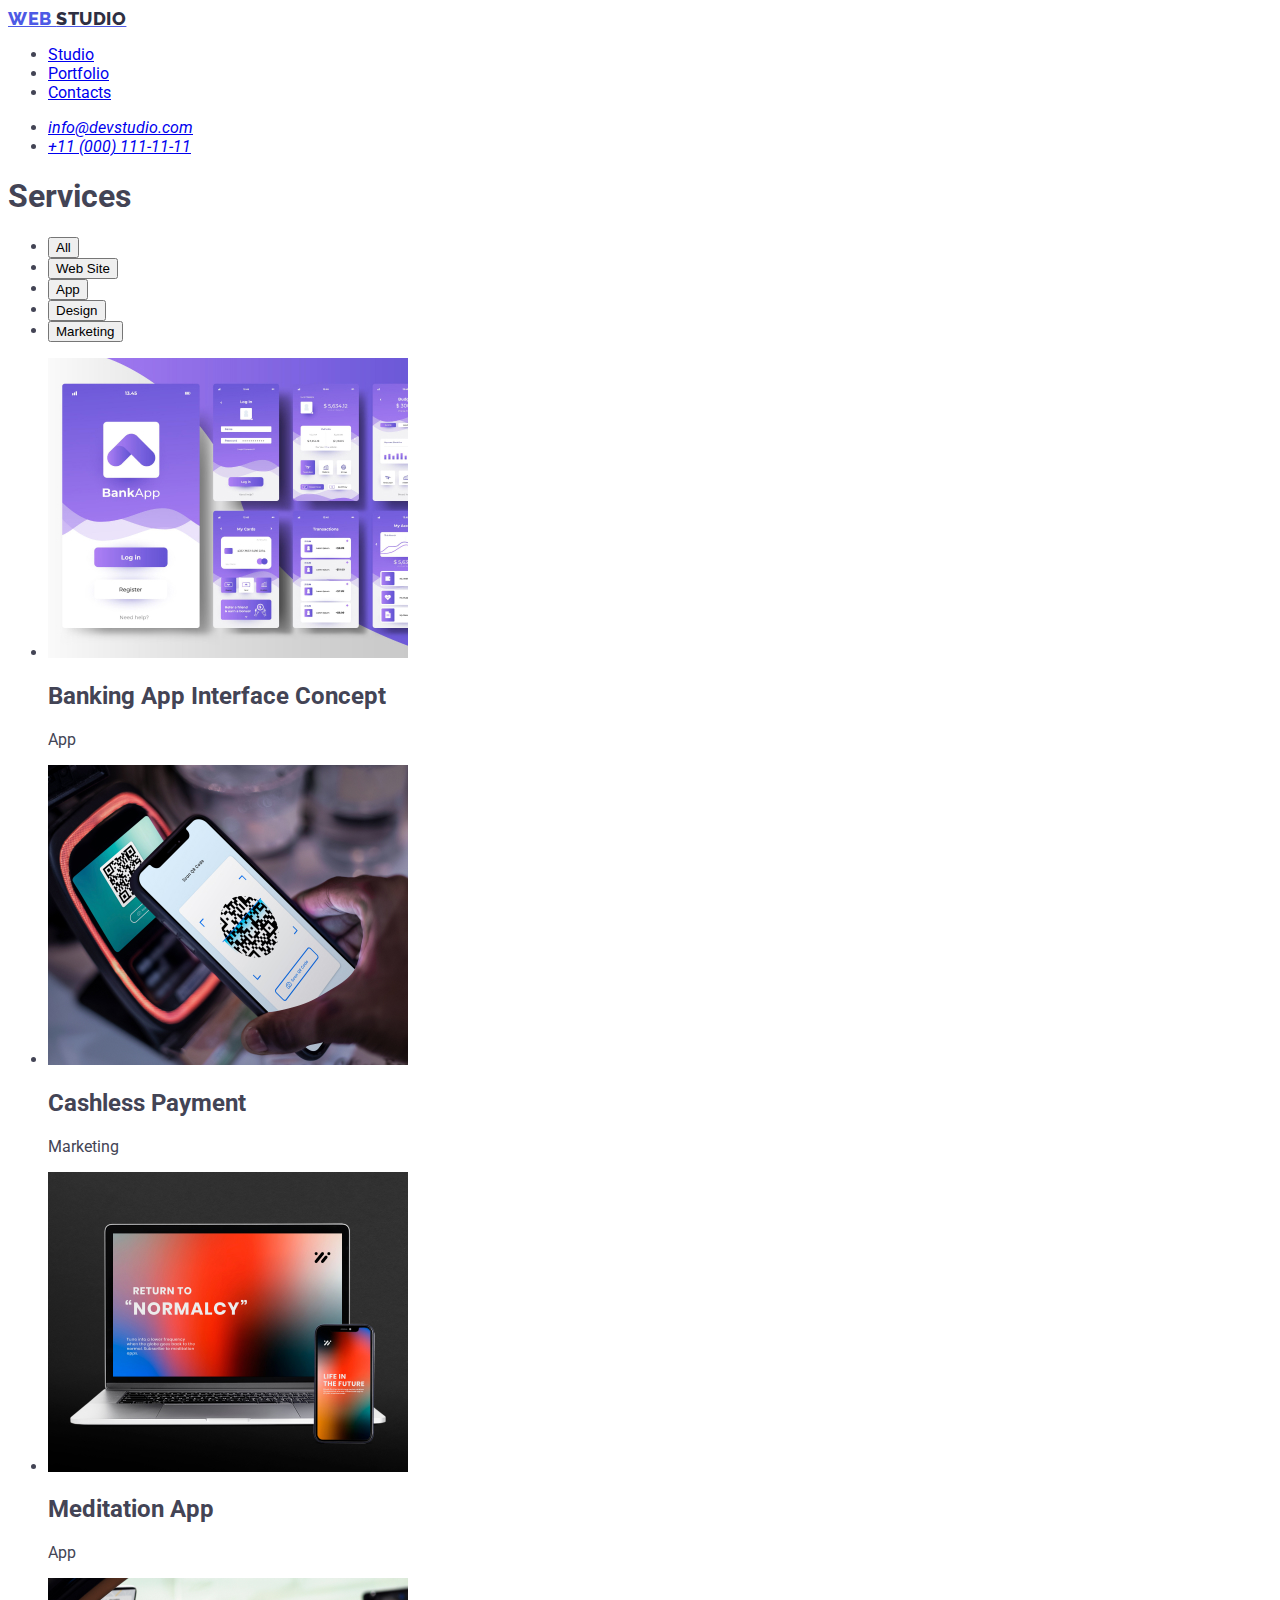
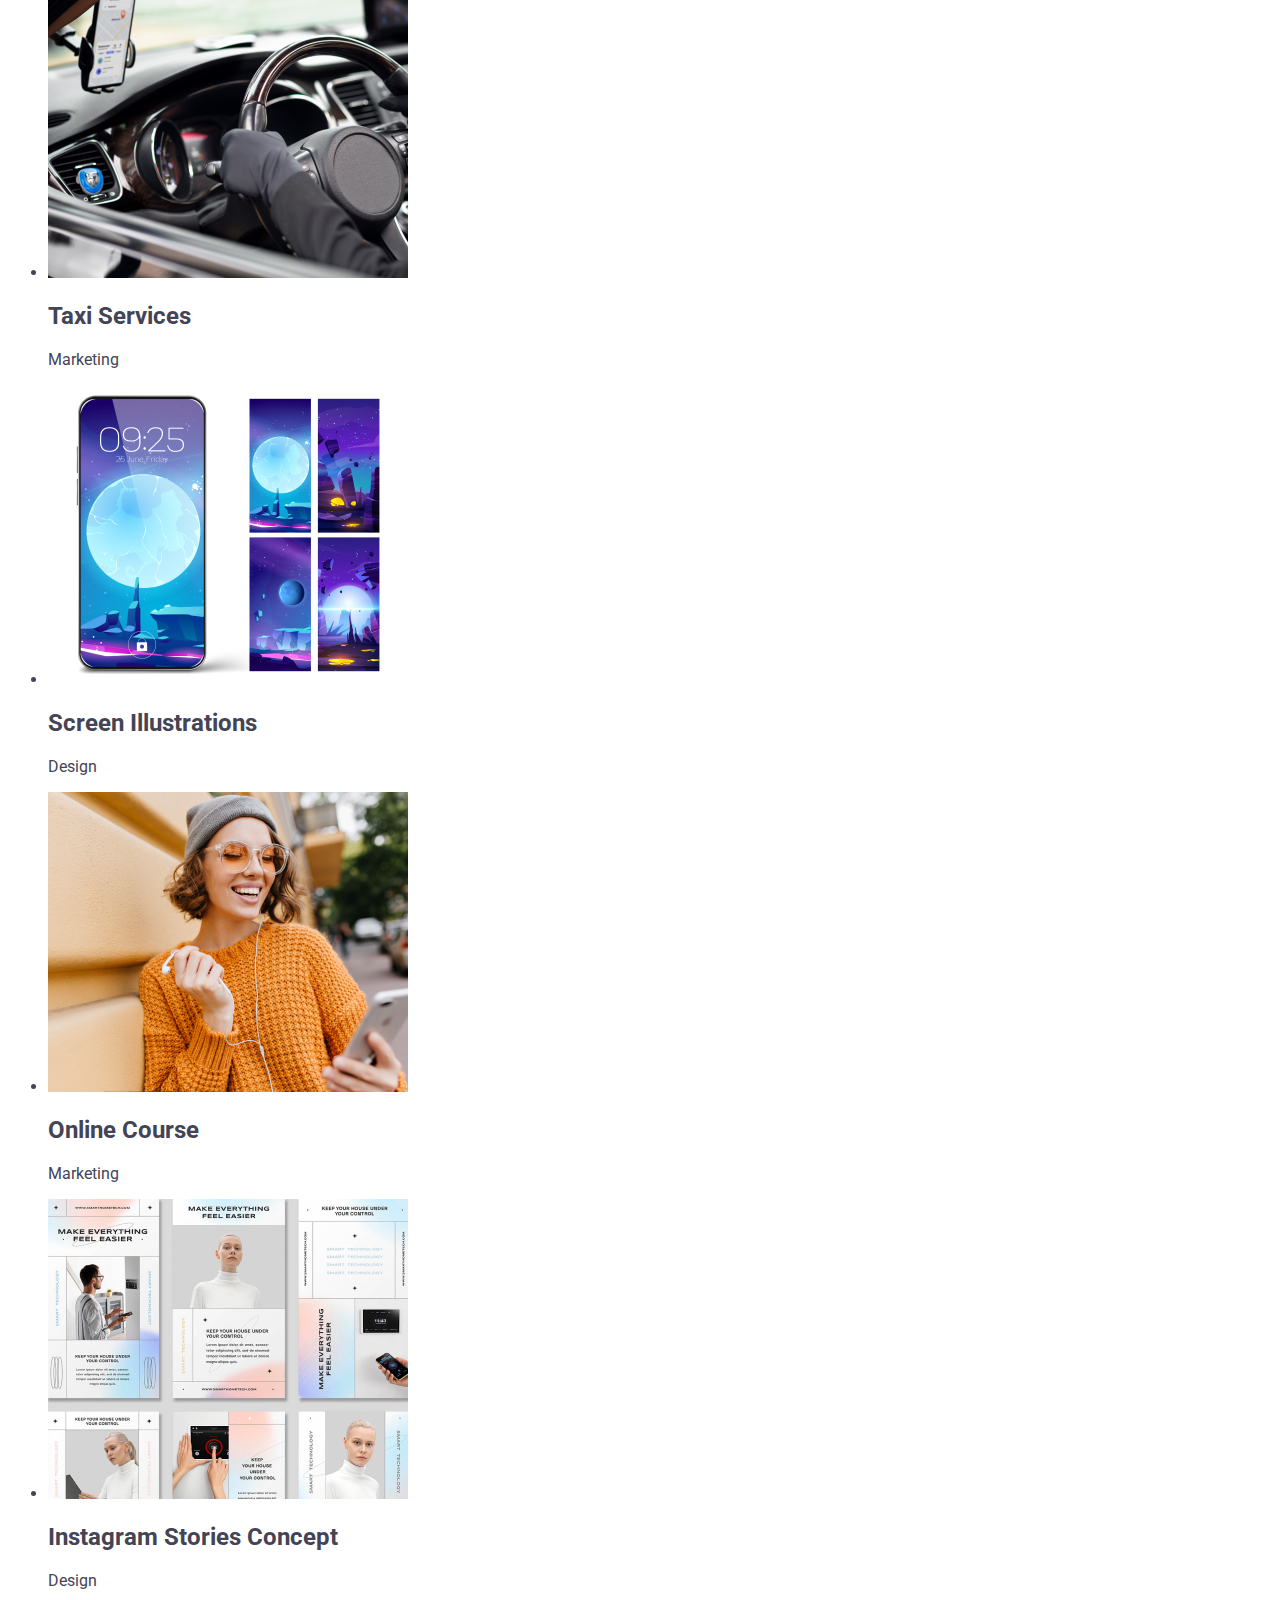
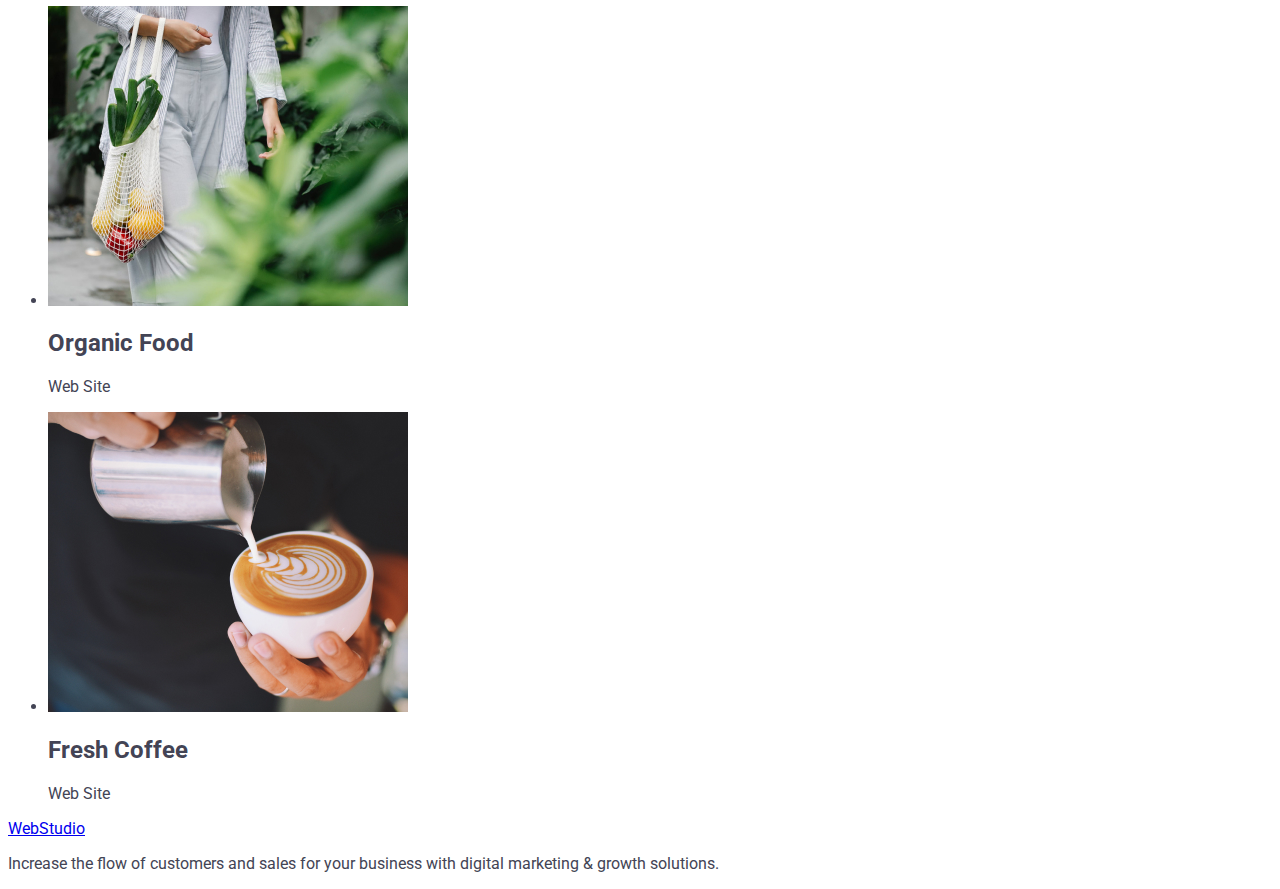
==== portfolio.html @ 809f2cb8 "draft 2" ====
<!DOCTYPE html>
<html lang="en">
  <head>
    <meta charset="UTF-8" />
    <meta name="viewport" content="width=device-width, initial-scale=1.0" />
    <title>Portfolio</title>
    <link rel="preconnect" href="https://fonts.googleapis.com" />
    <link rel="preconnect" href="https://fonts.gstatic.com" />
    <link
      href="https://fonts.googleapis.com/css2?family=Raleway:wght@800&family=Roboto:wght@400;500&display=swap"
      rel="stylesheet"
    />
    <link rel="stylesheet" href="./css/styles.css" />
  </head>
  <body>
    <header>
      <nav>
        <a class="logo link" href="./index.html"
          >Web
          <span class="textlogo">Studio</span>
        </a>
        <ul class="List">
          <li><a href="./index.html">Studio</a></li>
          <li><a href="./portfolio.html">Portfolio</a></li>
          <li><a href="./index.html">Contacts</a></li>
        </ul>
      </nav>
      <address>
        <ul>
          <li><a href="mailto:info@devstudio.com">info@devstudio.com</a></li>
          <li><a href="tel:+110001111111">+11 (000) 111-11-11</a></li>
        </ul>
      </address>
    </header>

    <main>
      <section>
        <h1>Services</h1>
        <ul class="List">
          <li>
            <button type="button" class="btn-menu">All</button>
          </li>
          <li>
            <button type="button" class="btn-menu">Web Site</button>
          </li>
          <li>
            <button type="button" class="btn-menu">App</button>
          </li>
          <li>
            <button type="button" class="btn-menu">Design</button>
          </li>
          <li>
            <button type="button" class="btn-menu">Marketing</button>
          </li>
        </ul>

        <ul class="List" href>
          <li>
            <a class="link" href>
              <img
                src="./images/banking-app-interface-concept.jpg"
                alt="banking app"
                width="360"
              />
            </a>
            <h2 class="list-title">Banking App Interface Concept</h2>
            <p class="list-desc">App</p>
          </li>

          <li>
            <a class="link" href>
              <img
                src="./images/cashless-payment.jpg"
                alt="cashless payment"
                width="360"
              />
            </a>
            <h2 class="list-title">Cashless Payment</h2>
            <p class="list-desc">Marketing</p>
          </li>

          <li>
            <a class="link" href>
              <img
                src="./images/meditation-app.jpg"
                alt="meditation application"
                width="360"
              />
            </a>
            <h2 class="list-title">Meditation App</h2>
            <p class="list-desc">App</p>
          </li>

          <li>
            <a class="link" href>
              <img
                src="./images/taxi-service.jpg"
                alt="taxi service"
                width="360"
              />
            </a>
            <h2 class="list-title">Taxi Services</h2>
            <p class="list-desc">Marketing</p>
          </li>

          <li>
            <a class="link" href>
              <img
                src="./images/screen-illustrations.jpg"
                alt="screen illustrations"
                width="360"
              />
            </a>
            <h2 class="list-title">Screen Illustrations</h2>
            <p class="list-desc">Design</p>
          </li>

          <li>
            <a class="link" href>
              <img
                src="./images/online-courses.jpg"
                alt="online courses"
                width="360"
              />
            </a>
            <h2 class="list-title">Online Course</h2>
            <p class="list-desc">Marketing</p>
          </li>

          <li>
            <a class="link" href>
              <img
                src="./images/instagram-stories-concept.jpg"
                alt="instagram stories"
                width="360"
              />
            </a>
            <h2 class="list-title">Instagram Stories Concept</h2>
            <p class="list-desc">Design</p>
          </li>

          <li>
            <a class="link" href>
              <img
                src="./images/organic-food.jpg"
                alt="organic food"
                width="360"
              />
            </a>
            <h2 class="list-title">Organic Food</h2>
            <p class="list-desc">Web Site</p>
          </li>

          <li>
            <a class="link" href>
              <img
                src="./images/fresh-coffee.jpg"
                alt="fresh coffee"
                width="360"
              />
            </a>
            <h2 class="list-title">Fresh Coffee</h2>
            <p class="list-desc">Web Site</p>
          </li>
        </ul>
      </section>
    </main>

    <footer>
      <a href="./index.html">WebStudio</a>
      <p>
        Increase the flow of customers and sales for your business with digital
        marketing & growth solutions.
      </p>
    </footer>
  </body>
</html>
---- css/styles.css ----
body {
  font-family: "Roboto", sans-serif;
  color: #434455;
  background-color: #ffffff;
}

.logo {
  color: var(--IRIS, #4d5ae5);
  font-family: Raleway;
  font-size: 18px;
  font-style: normal;
  font-weight: 800;
  line-height: 21px; /* 116.667% */
  letter-spacing: 0.54px;
  text-transform: uppercase;
}

.textlogo {
  color: #2e2f42;
}

.list {
  list-style: none;
}
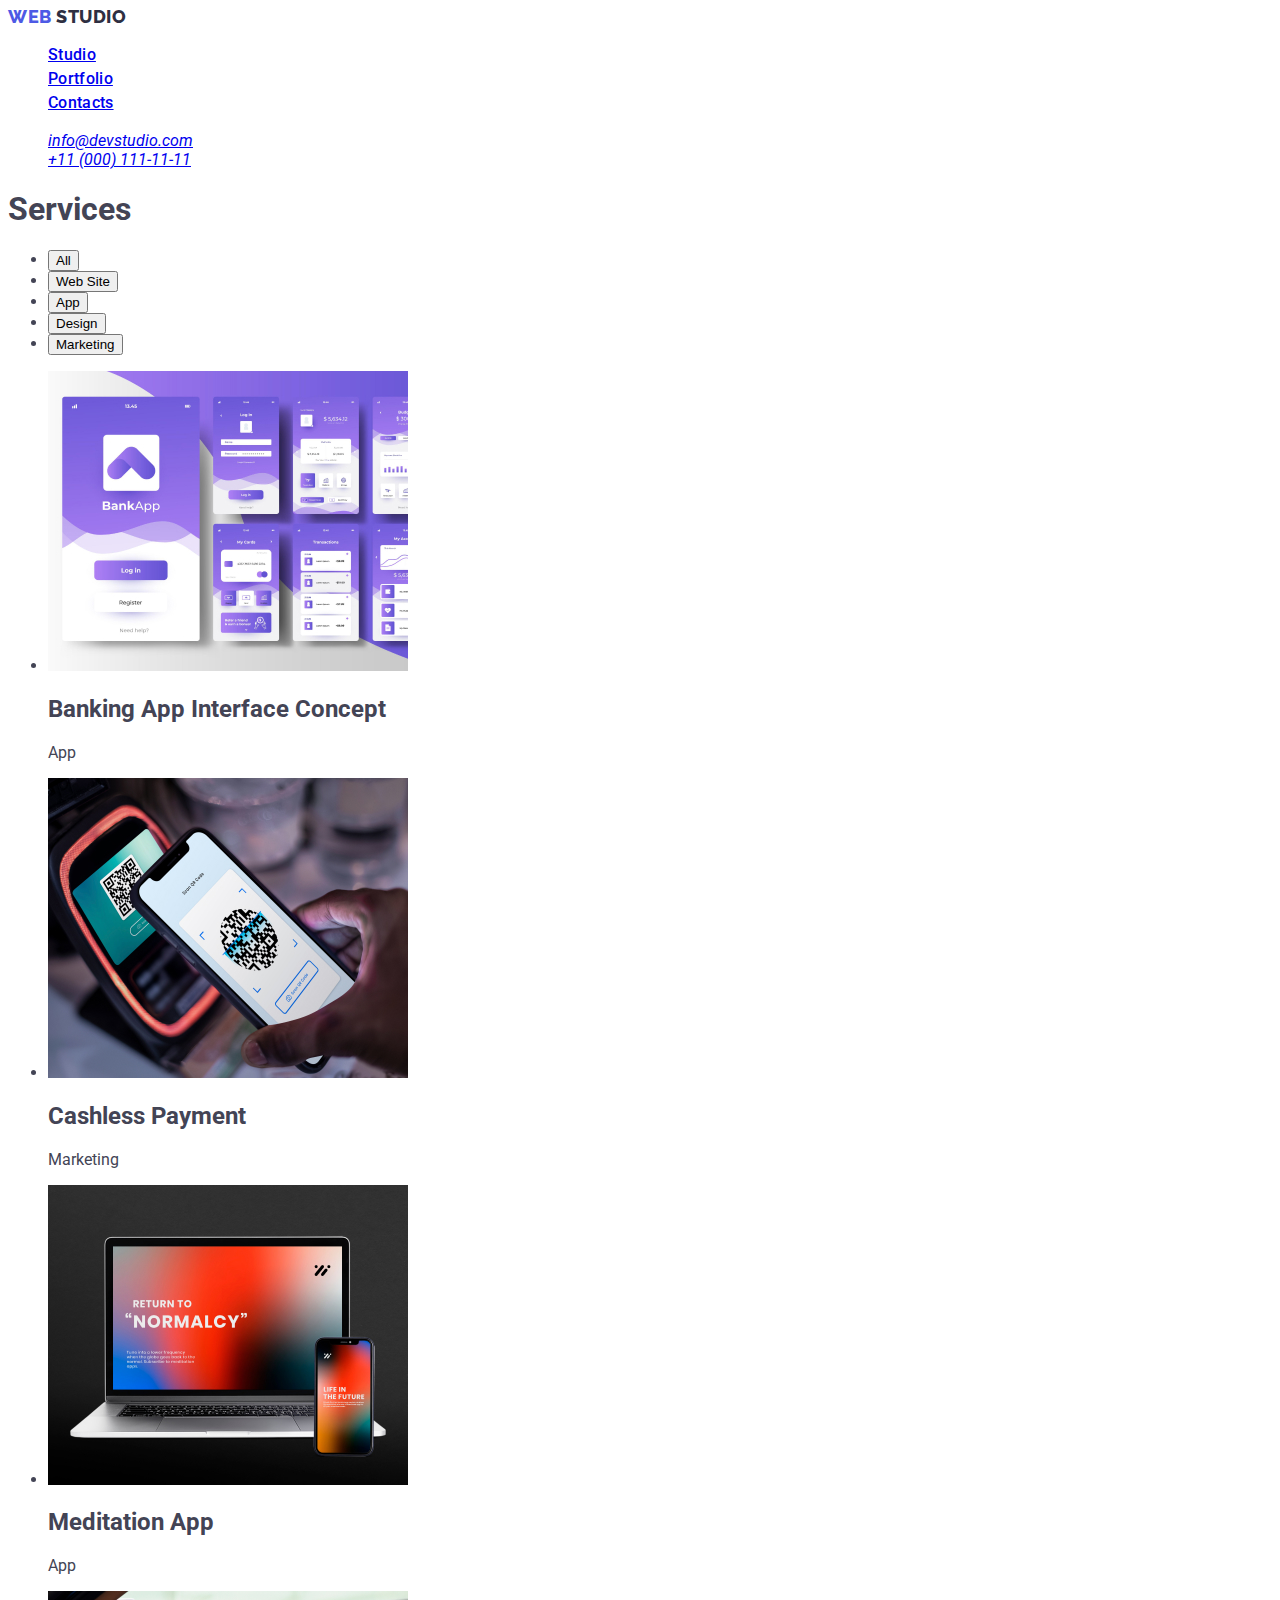
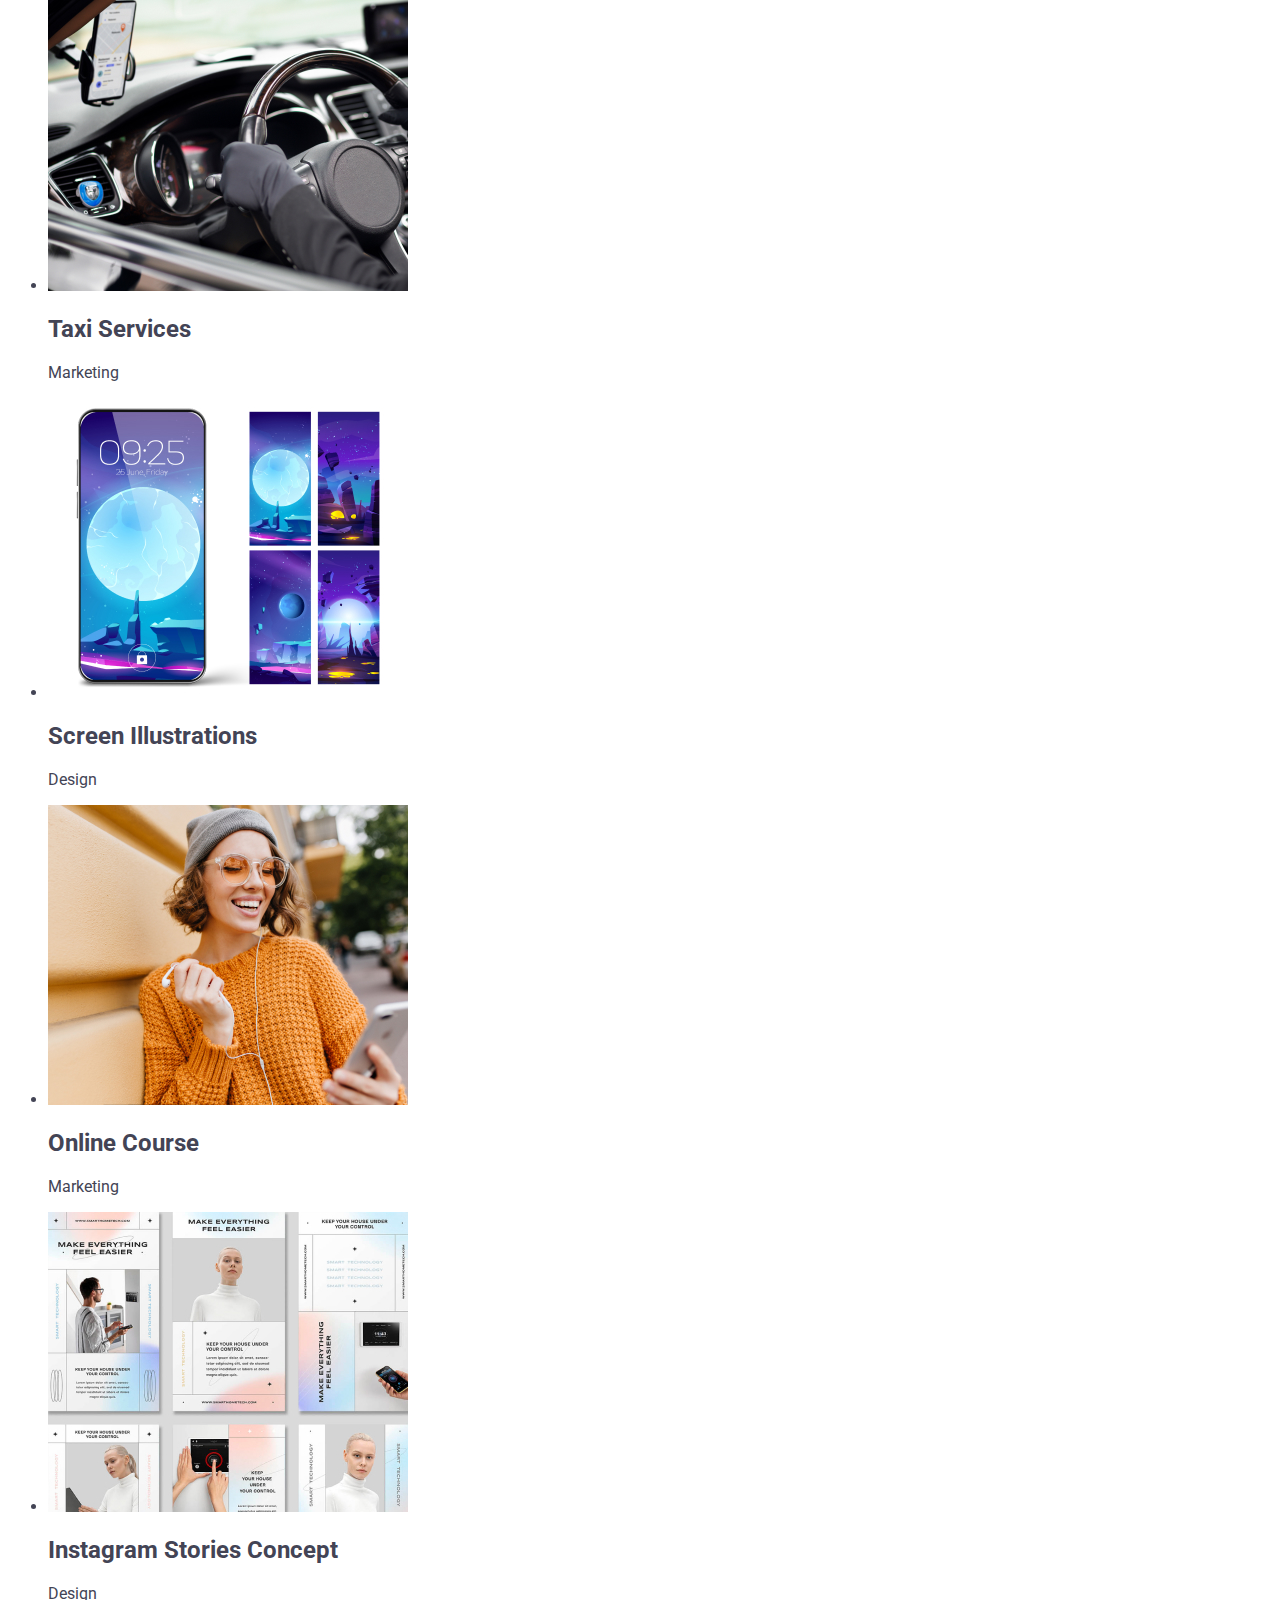
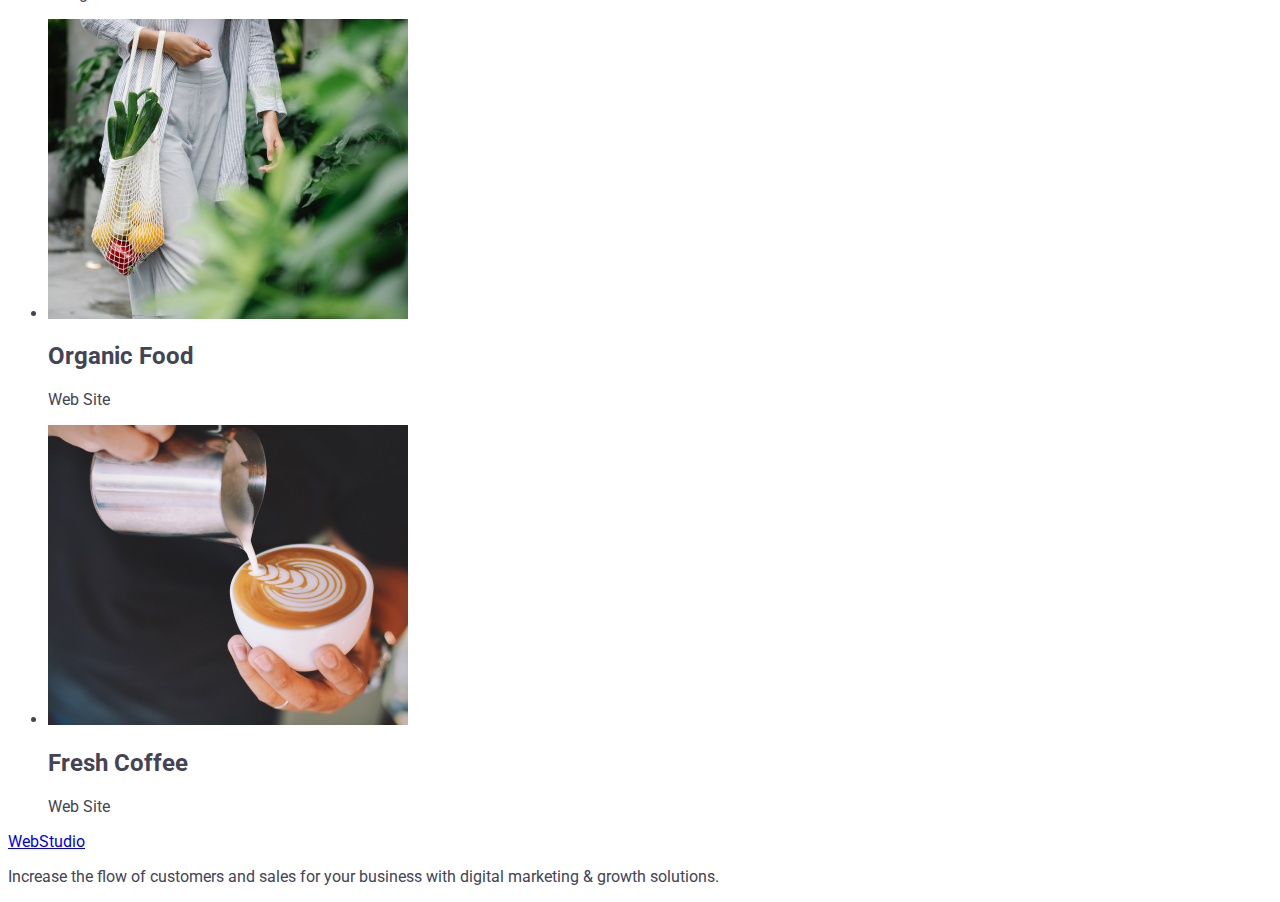
==== commit 7ba270ab: "draft4" ====
--- a/portfolio.html
+++ b/portfolio.html
@@ -19,14 +19,20 @@
           >Web
           <span class="textlogo">Studio</span>
         </a>
-        <ul class="List">
-          <li><a href="./index.html">Studio</a></li>
-          <li><a href="./portfolio.html">Portfolio</a></li>
-          <li><a href="./index.html">Contacts</a></li>
+        <ul class="list">
+          <li class="nav-item">
+            <a href="./index.html">Studio</a>
+          </li>
+          <li class="nav-item">
+            <a href="./portfolio.html">Portfolio</a>
+          </li>
+          <li class="nav-item">
+            <a href="./index.html">Contacts</a>
+          </li>
         </ul>
       </nav>
       <address>
-        <ul>
+        <ul class="list">
           <li><a href="mailto:info@devstudio.com">info@devstudio.com</a></li>
           <li><a href="tel:+110001111111">+11 (000) 111-11-11</a></li>
         </ul>
--- a/css/styles.css
+++ b/css/styles.css
@@ -6,11 +6,11 @@
 
 .logo {
   color: var(--IRIS, #4d5ae5);
-  font-family: Raleway;
+  font-family: Raleway, sans-serif;
   font-size: 18px;
   font-style: normal;
   font-weight: 800;
-  line-height: 21px; /* 116.667% */
+  line-height: 1.17px; /* 116.667% */
   letter-spacing: 0.54px;
   text-transform: uppercase;
 }
@@ -22,3 +22,15 @@
 .list {
   list-style: none;
 }
+
+.link {
+  text-decoration: none;
+}
+
+.nav-item {
+  font-weight: 500;
+  font-size: 16px;
+  line-height: 1.5;
+  letter-spacing: 0.02em;
+  color: #2e2f42;
+}
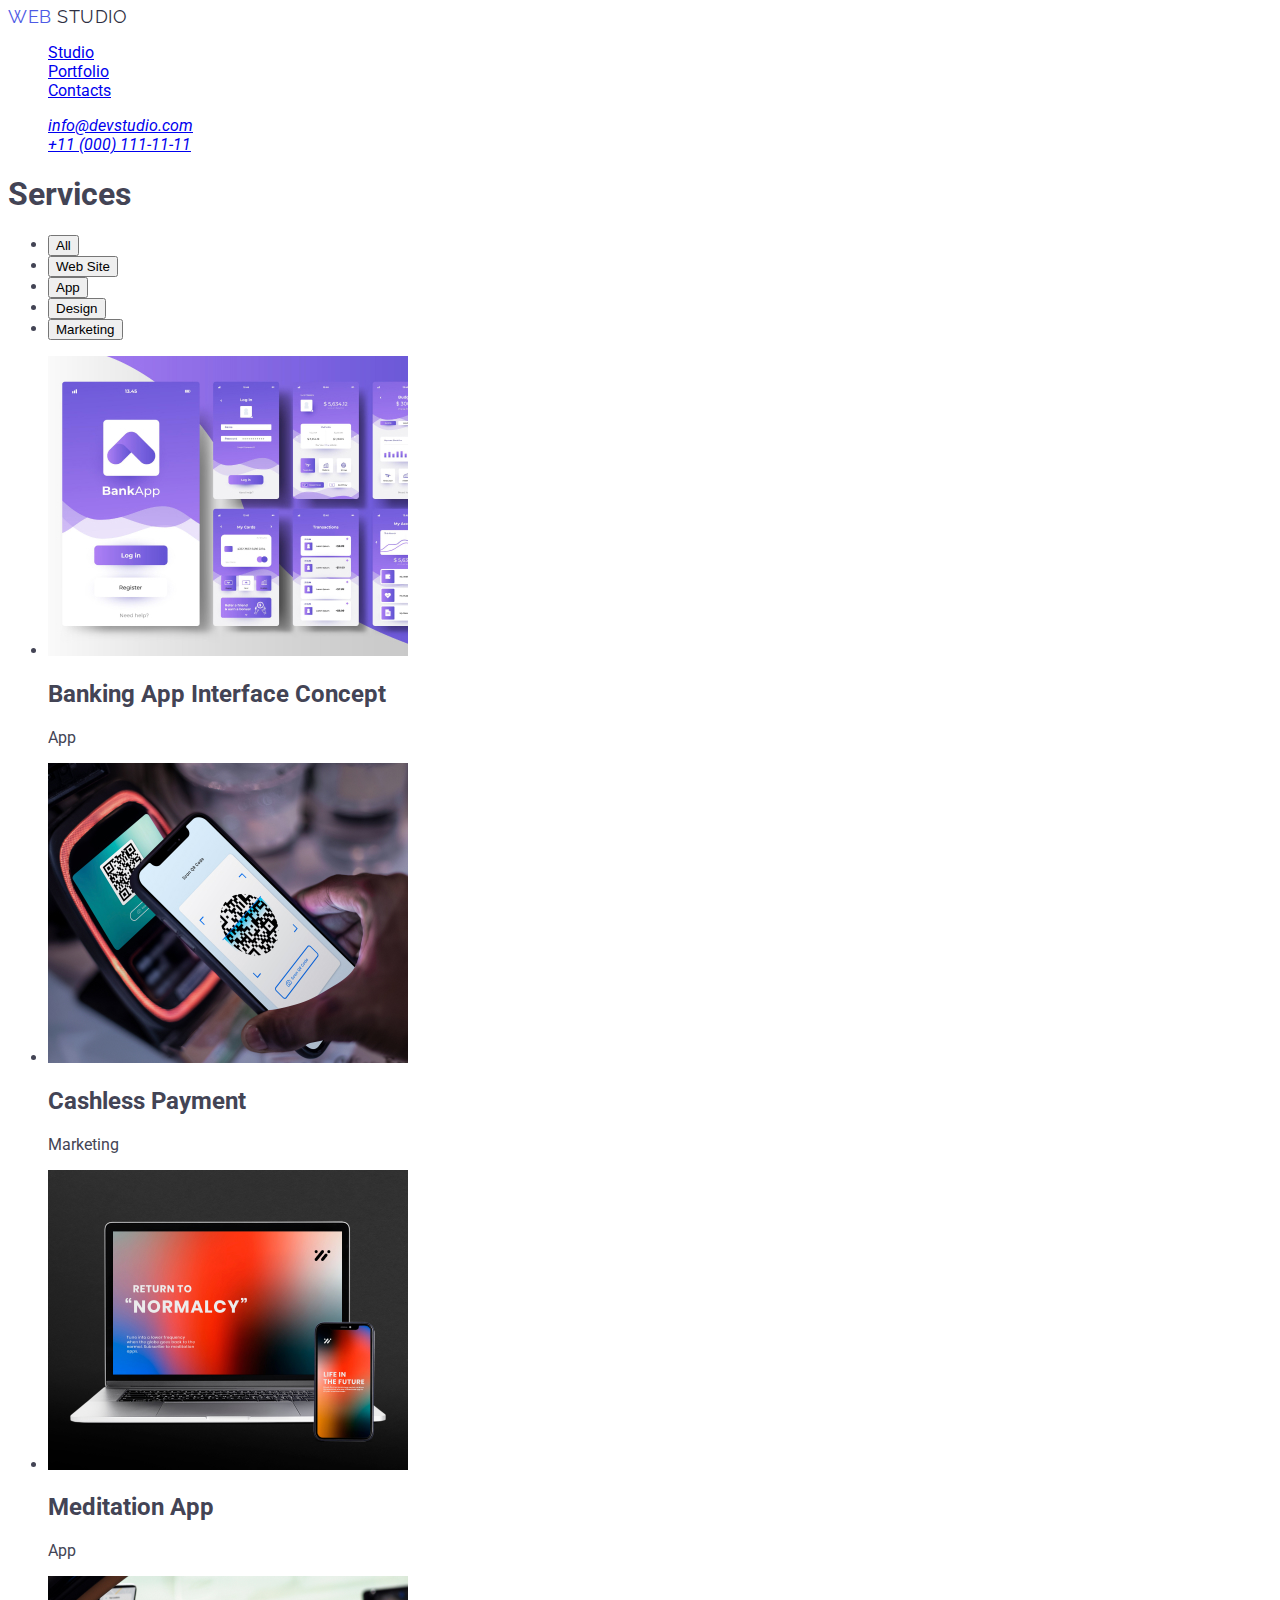
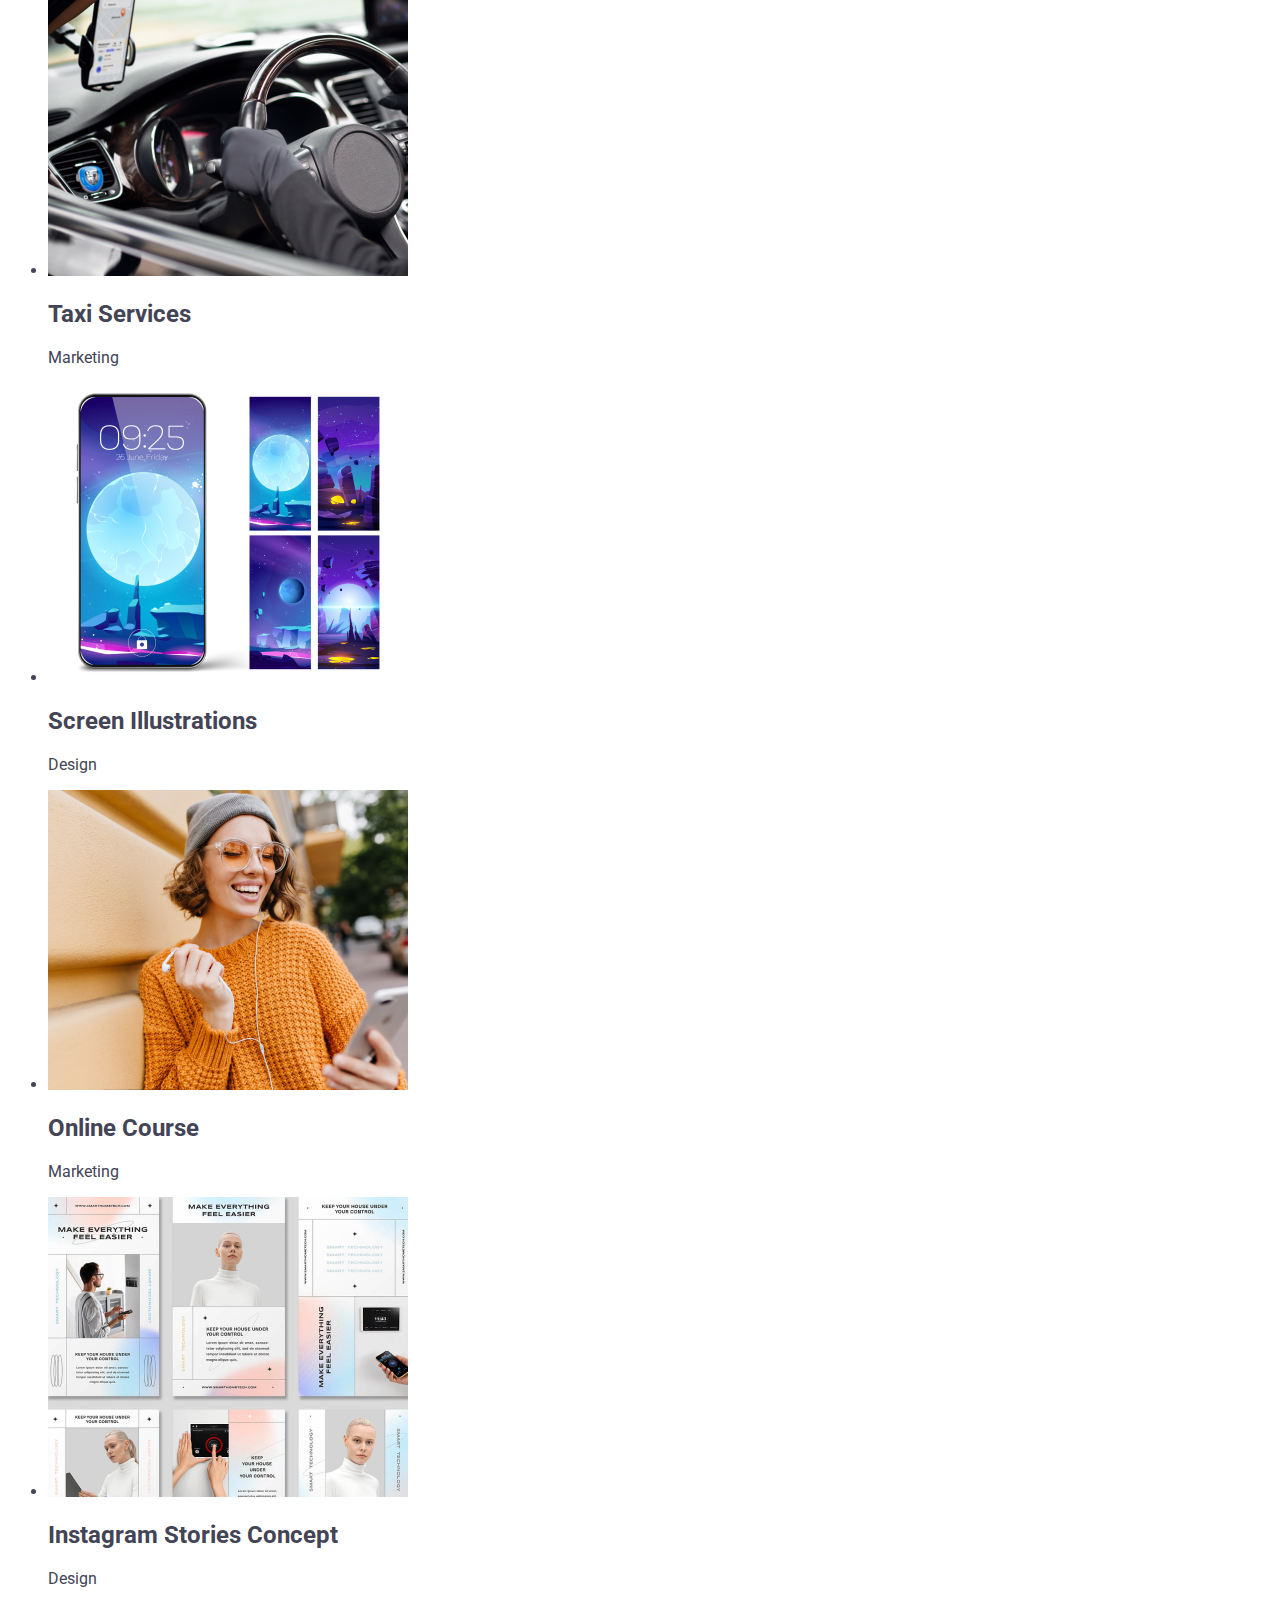
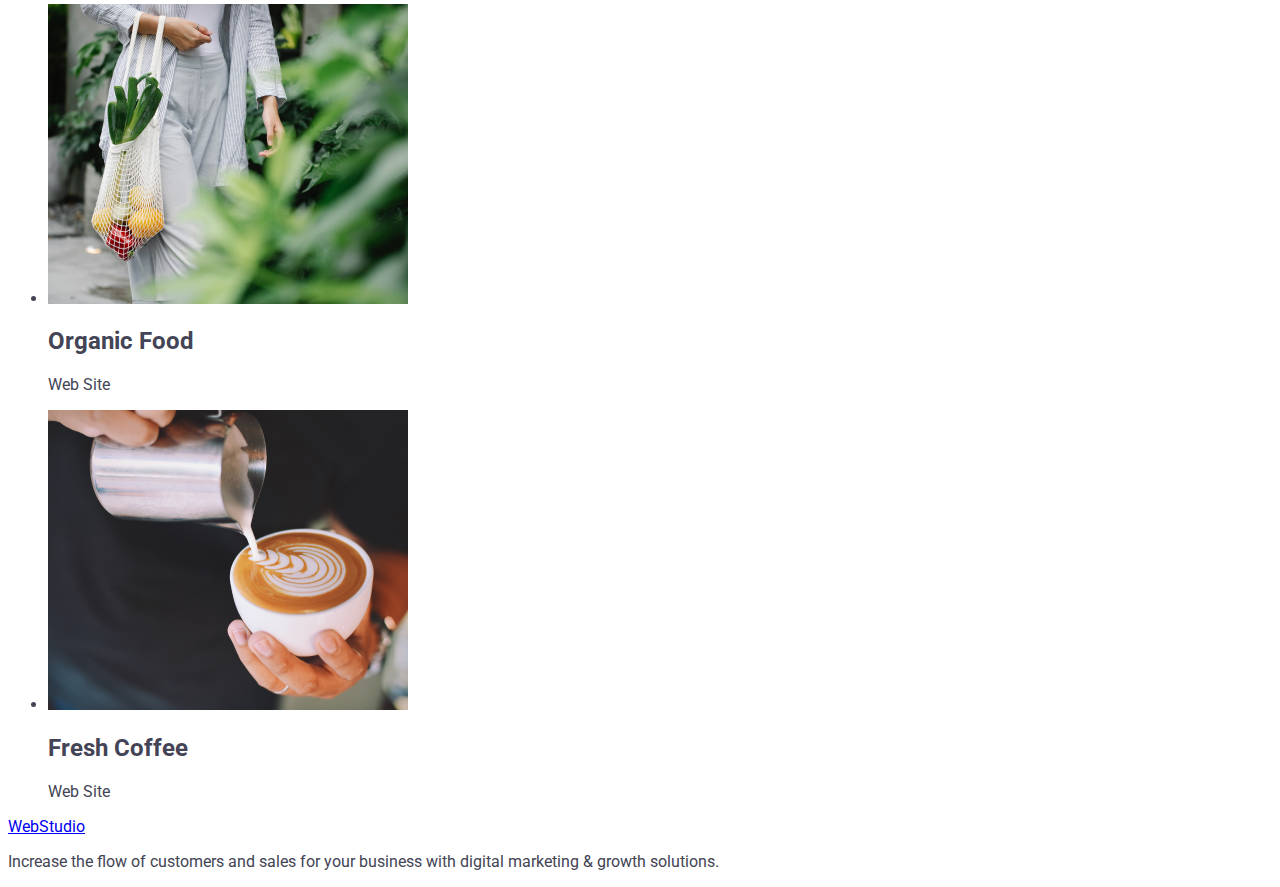
==== commit 7d66676a: "draft3" ====
--- a/portfolio.html
+++ b/portfolio.html
@@ -20,13 +20,13 @@
           <span class="textlogo">Studio</span>
         </a>
         <ul class="list">
-          <li class="nav-item">
+          <li class="nav-item link">
             <a href="./index.html">Studio</a>
           </li>
-          <li class="nav-item">
+          <li class="nav-item link">
             <a href="./portfolio.html">Portfolio</a>
           </li>
-          <li class="nav-item">
+          <li class="nav-item link">
             <a href="./index.html">Contacts</a>
           </li>
         </ul>
--- a/css/styles.css
+++ b/css/styles.css
@@ -1,3 +1,7 @@
+:root {
+  --iris: #4d5ae5;
+}
+
 body {
   font-family: "Roboto", sans-serif;
   color: #434455;
@@ -5,12 +9,12 @@
 }
 
 .logo {
-  color: var(--IRIS, #4d5ae5);
+  color: var(--iris);
   font-family: Raleway, sans-serif;
   font-size: 18px;
-  font-style: normal;
+  font-style: normal
   font-weight: 800;
-  line-height: 1.17px; /* 116.667% */
+  line-height: 1.17px;
   letter-spacing: 0.54px;
   text-transform: uppercase;
 }
@@ -27,10 +31,29 @@
   text-decoration: none;
 }
 
-.nav-item {
+.nav-item .link {
   font-weight: 500;
   font-size: 16px;
   line-height: 1.5;
   letter-spacing: 0.02em;
   color: #2e2f42;
 }
+
+.nav-contact .link {
+    color: #434455;
+    font-family: Roboto;
+    font-size: 16px;
+    font-style: normal;
+    font-weight: 500;
+    line-height: 24px; /* 150% */
+    letter-spacing: 0.32px;
+}
+
+.link:hover {
+    color: #404bbf;
+  }
+  
+  .link:focus {
+    color: #404bbf;
+  }
+  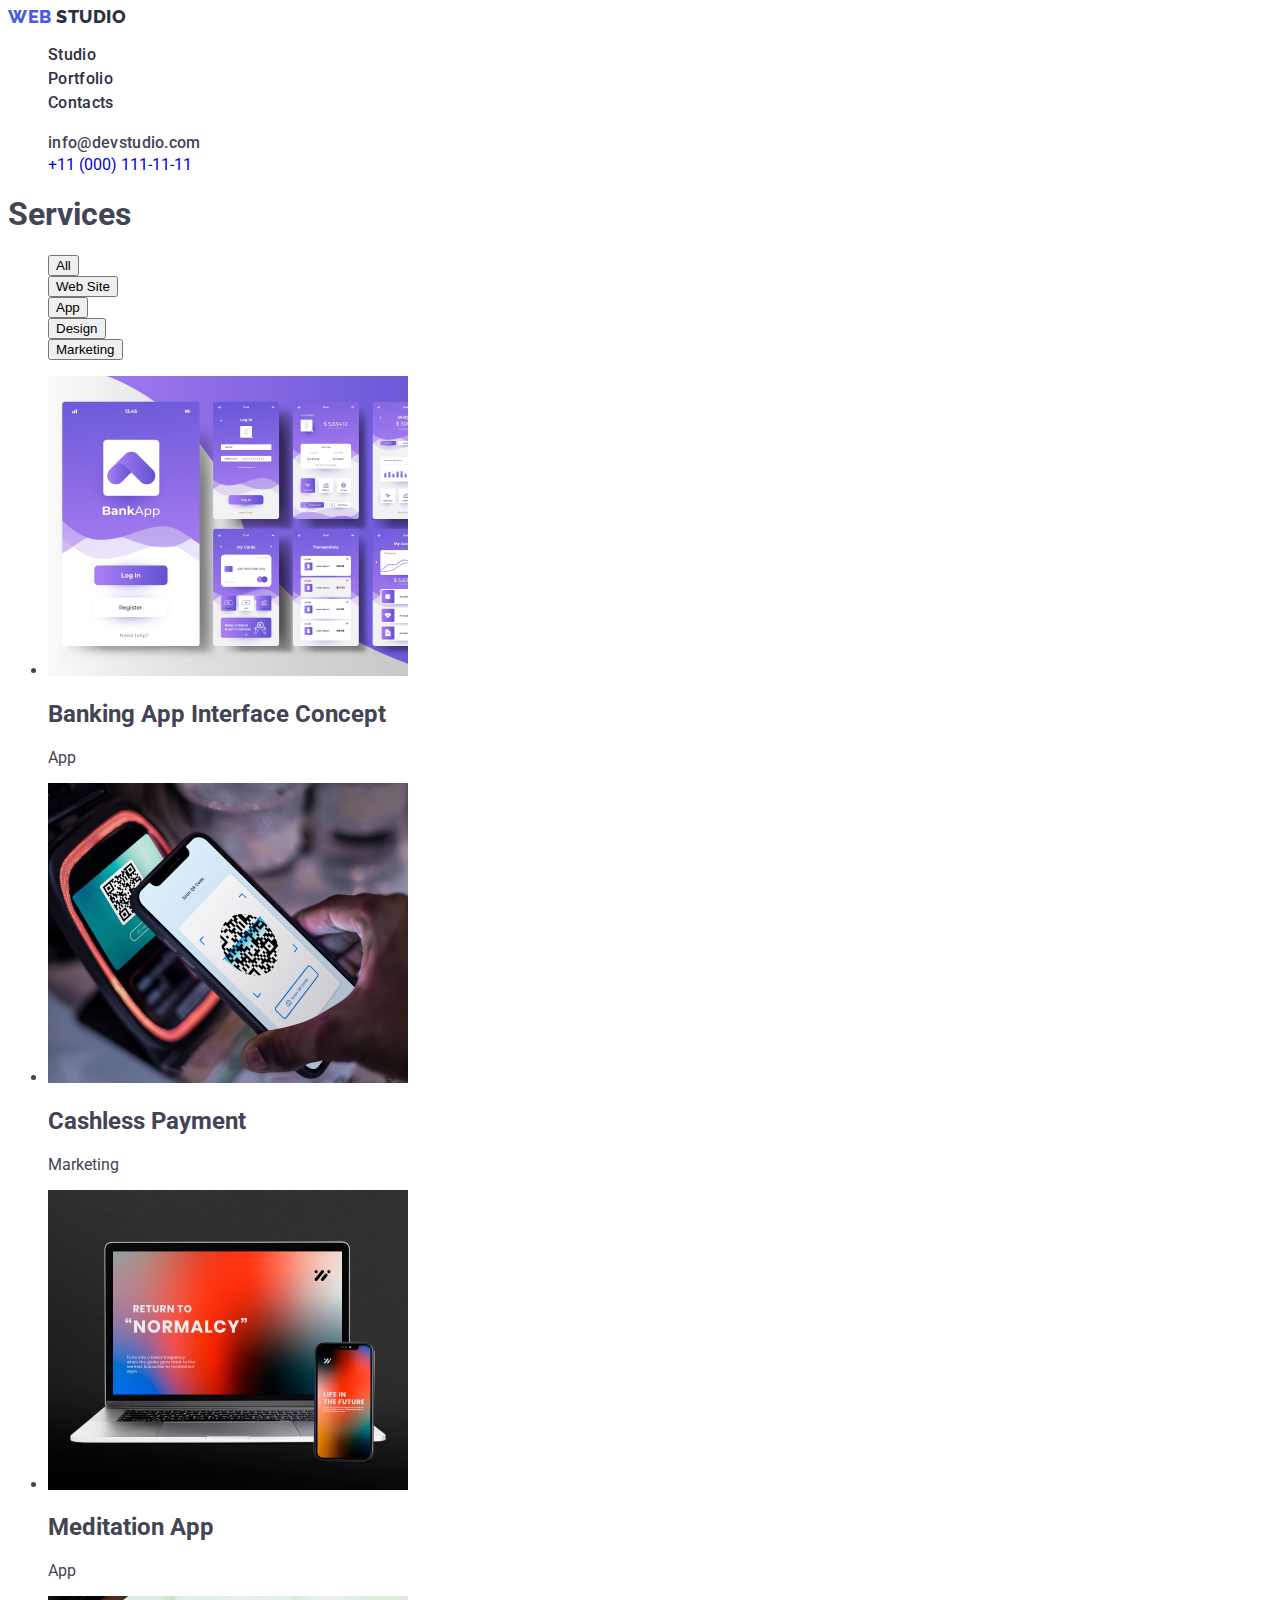
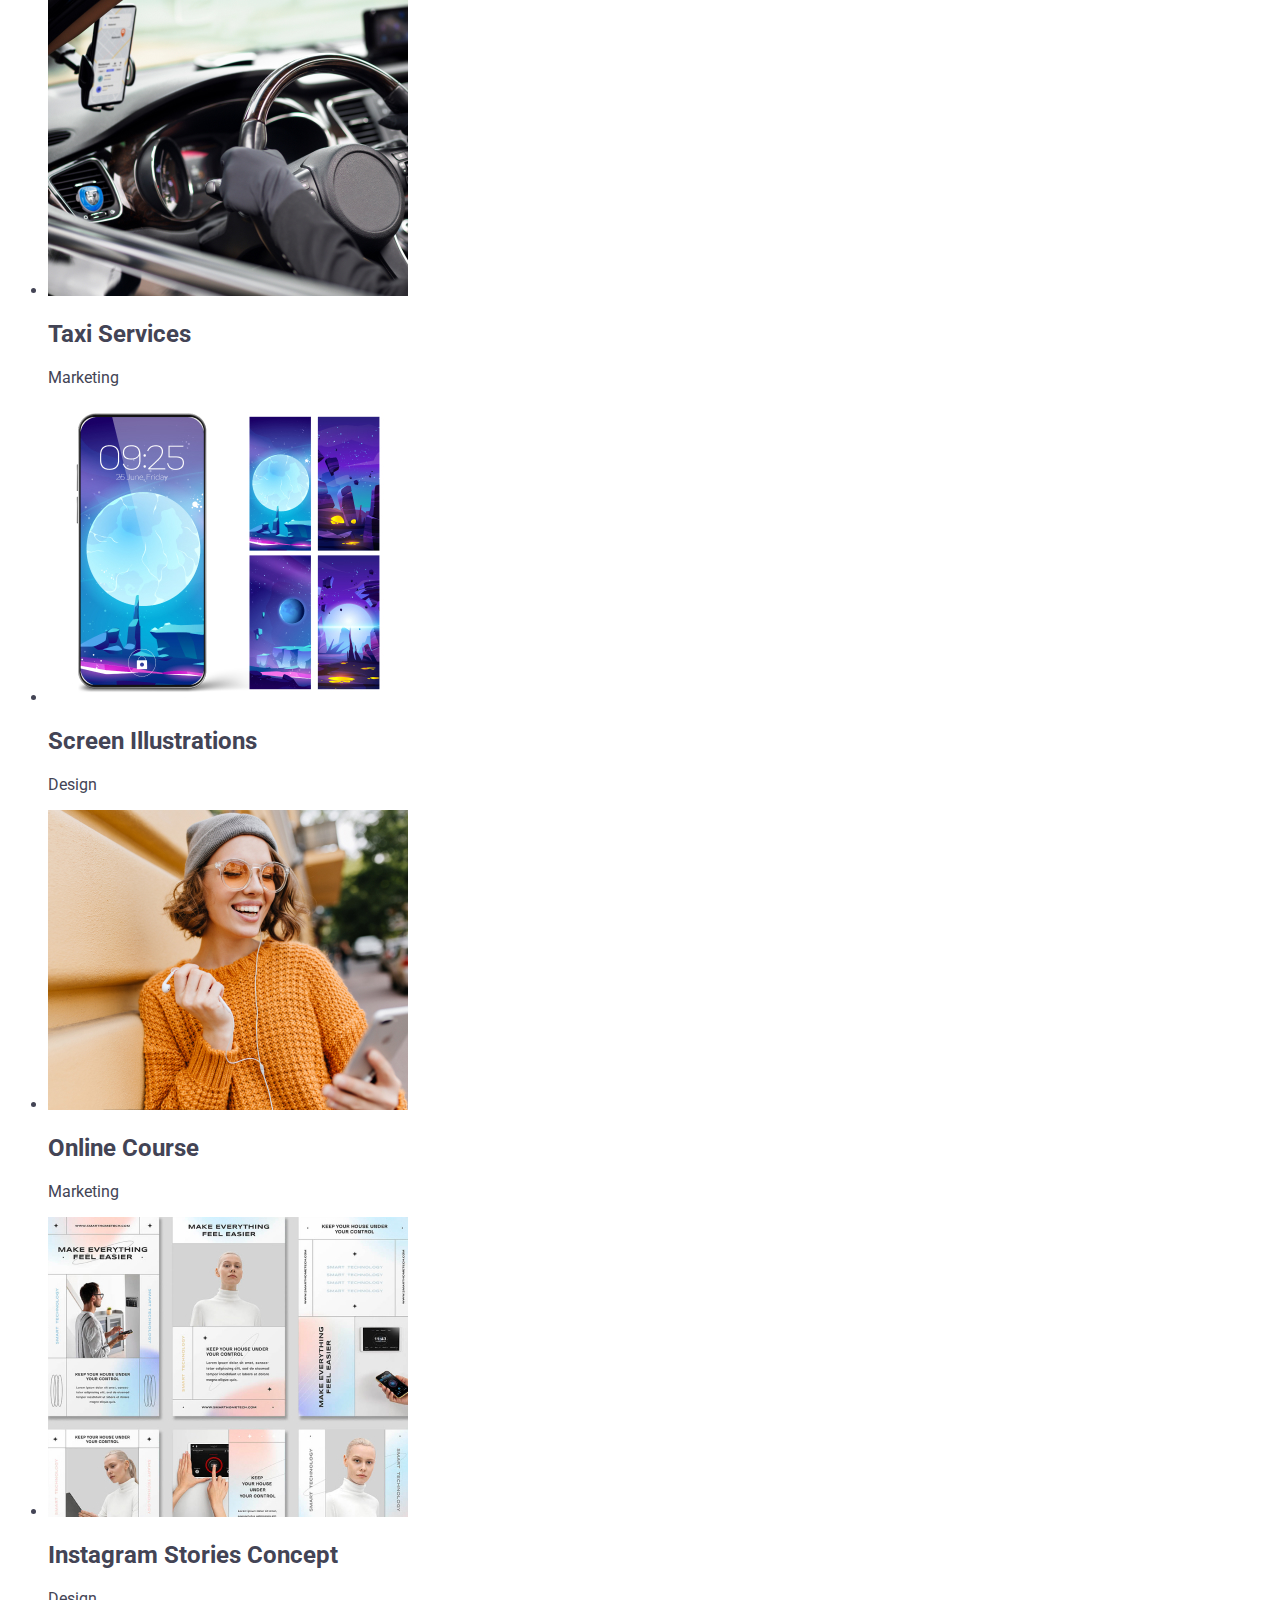
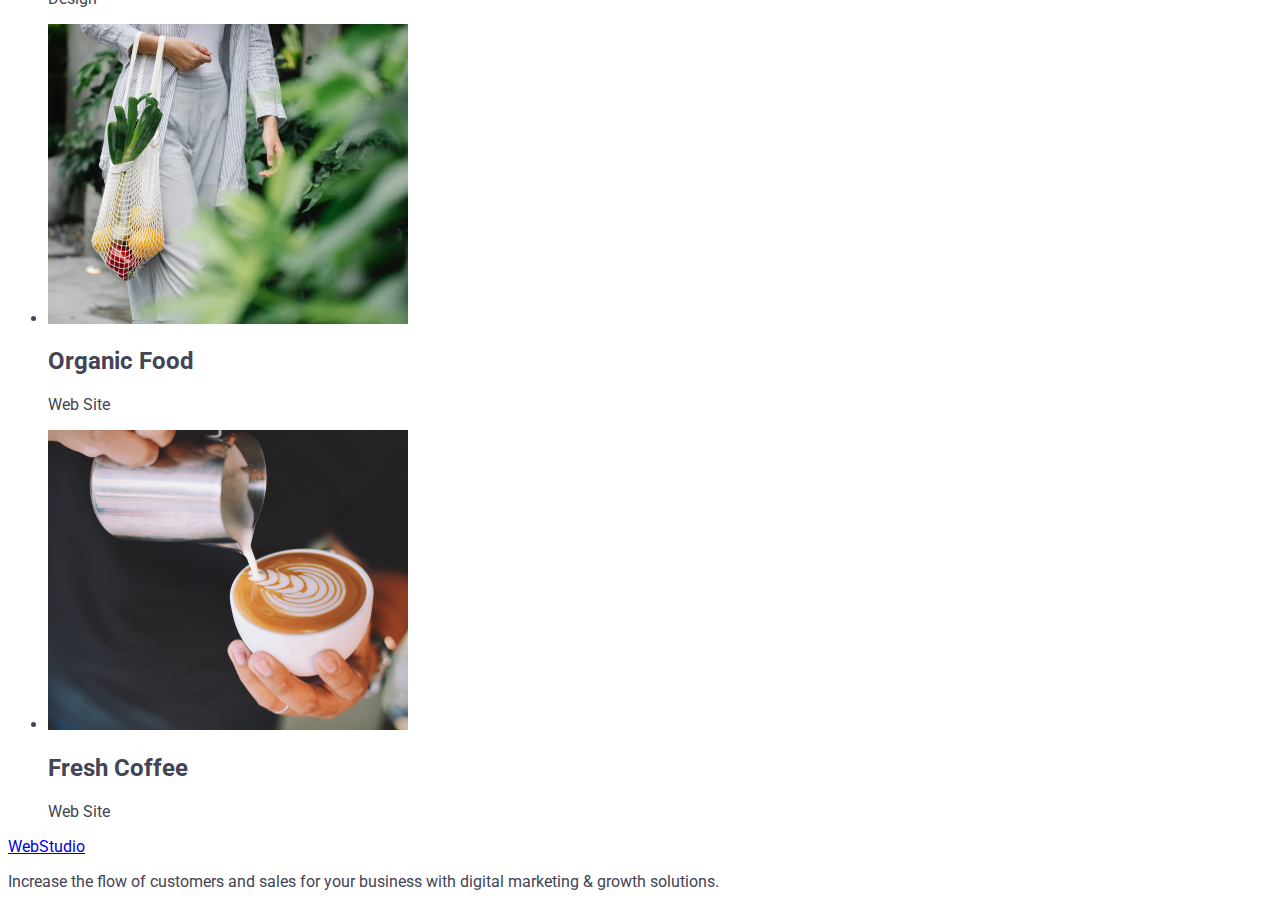
==== commit 7c4da21e: "draft5" ====
--- a/portfolio.html
+++ b/portfolio.html
@@ -3,7 +3,7 @@
   <head>
     <meta charset="UTF-8" />
     <meta name="viewport" content="width=device-width, initial-scale=1.0" />
-    <title>Portfolio</title>
+    <title>Index</title>
     <link rel="preconnect" href="https://fonts.googleapis.com" />
     <link rel="preconnect" href="https://fonts.gstatic.com" />
     <link
@@ -20,29 +20,35 @@
           <span class="textlogo">Studio</span>
         </a>
         <ul class="list">
-          <li class="nav-item link">
-            <a href="./index.html">Studio</a>
+          <li class="nav-item">
+            <a class="link" href="/index.html">Studio</a>
           </li>
-          <li class="nav-item link">
-            <a href="./portfolio.html">Portfolio</a>
+          <li class="nav-item">
+            <a class="link" href="/portfolio.html">Portfolio</a>
           </li>
-          <li class="nav-item link">
-            <a href="./index.html">Contacts</a>
+          <li class="nav-item">
+            <a class="link" href="./index.html">Contacts</a>
           </li>
         </ul>
       </nav>
-      <address>
+      <address class="contacts">
         <ul class="list">
-          <li><a href="mailto:info@devstudio.com">info@devstudio.com</a></li>
-          <li><a href="tel:+110001111111">+11 (000) 111-11-11</a></li>
+          <li class="nav-contact">
+            <a class="link" href="mailto:info@devstudio.com"
+              >info@devstudio.com</a
+            >
+          </li>
+          <li class="nav-contact"></li>
+          <li>
+            <a class="link" href="tel:+110001111111">+11 (000) 111-11-11</a>
+          </li>
         </ul>
       </address>
     </header>
-
     <main>
       <section>
         <h1>Services</h1>
-        <ul class="List">
+        <ul class="list">
           <li>
             <button type="button" class="btn-menu">All</button>
           </li>
@@ -60,7 +66,7 @@
           </li>
         </ul>
 
-        <ul class="List" href>
+        <ul class="List" href="">
           <li>
             <a class="link" href>
               <img
--- a/css/styles.css
+++ b/css/styles.css
@@ -12,7 +12,7 @@
   color: var(--iris);
   font-family: Raleway, sans-serif;
   font-size: 18px;
-  font-style: normal
+  font-style: normal;
   font-weight: 800;
   line-height: 1.17px;
   letter-spacing: 0.54px;
@@ -40,20 +40,54 @@
 }
 
 .nav-contact .link {
-    color: #434455;
-    font-family: Roboto;
-    font-size: 16px;
-    font-style: normal;
-    font-weight: 500;
-    line-height: 24px; /* 150% */
-    letter-spacing: 0.32px;
+  color: #434455;
+  font-family: Roboto;
+  font-size: 16px;
+  font-style: normal;
+  font-weight: 500;
+  line-height: 24px; /* 150% */
+  letter-spacing: 0.32px;
 }
 
 .link:hover {
-    color: #404bbf;
-  }
-  
-  .link:focus {
-    color: #404bbf;
-  }
-  +  color: #404bbf;
+}
+
+.link:focus {
+  color: #404bbf;
+}
+
+.contacts {
+  font-style: normal;
+}
+
+.first-section {
+  background-color: #2e2f42;
+}
+
+.header {
+  font-size: 56px;
+  line-height: 1.07;
+  text-align: center;
+  letter-spacing: 0.02em;
+  color: #ffffff;
+}
+
+.button {
+  background-color: #4d5ae5;
+  font-family: Roboto, sans-serif;
+  font-weight: 500;
+  font-size: 16px;
+  line-height: 1.5;
+  letter-spacing: 0.04em;
+  color: #ffffff;
+  cursor: pointer;
+}
+
+.button:hover {
+  background-color: #404bbf;
+}
+
+.button:focus {
+  background-color: #404bbf;
+}
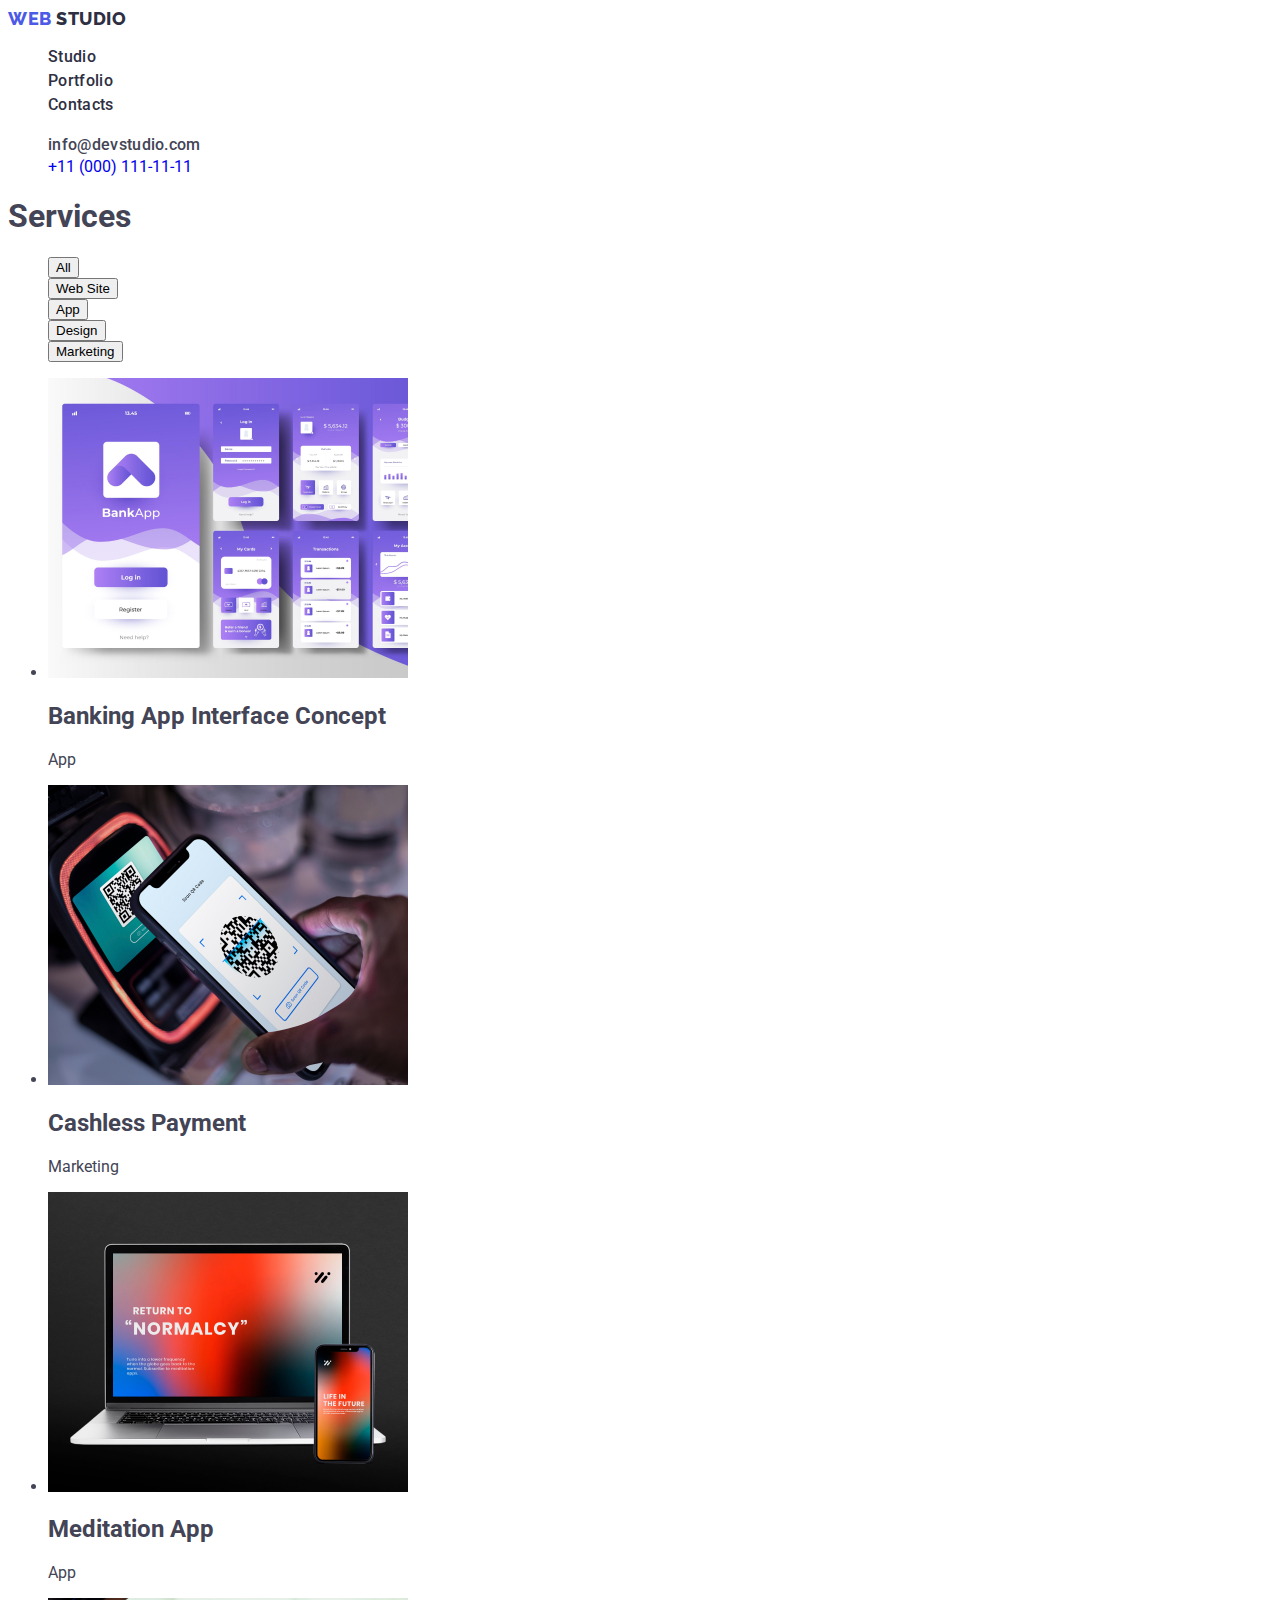
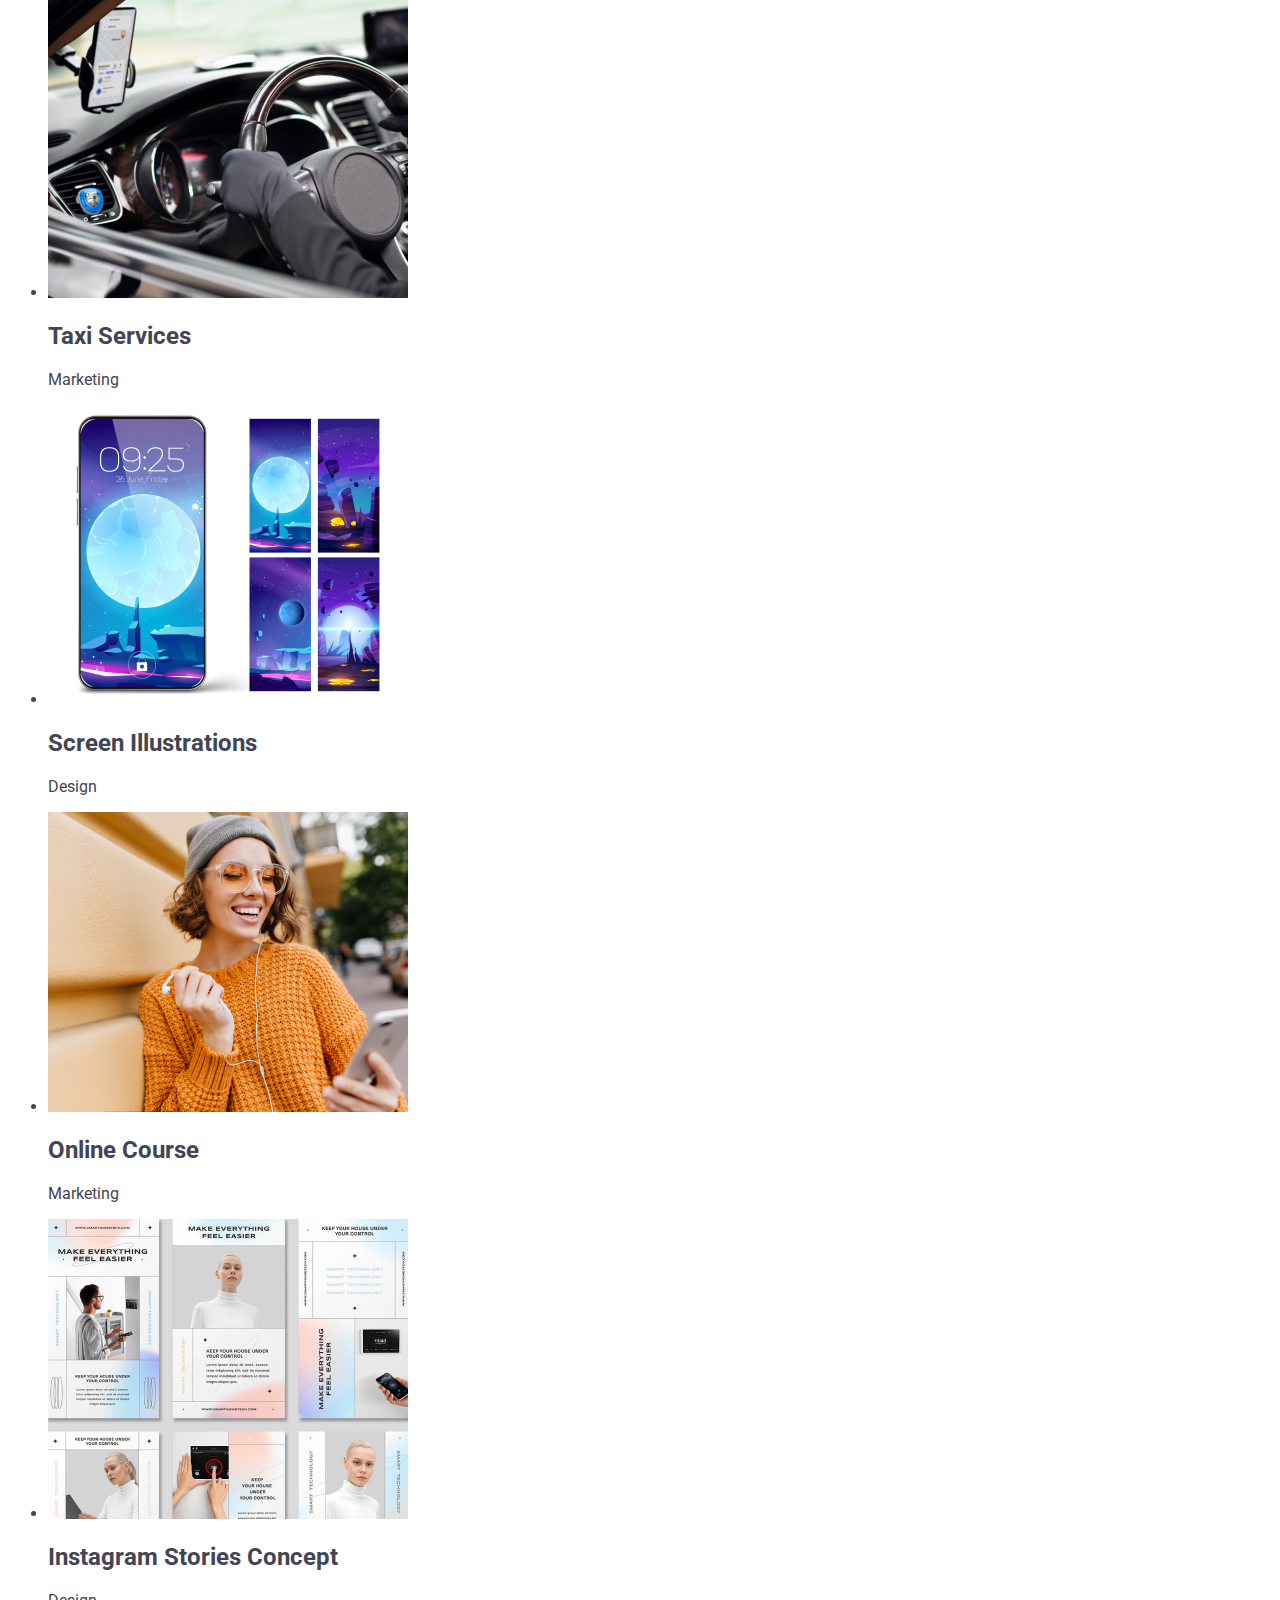
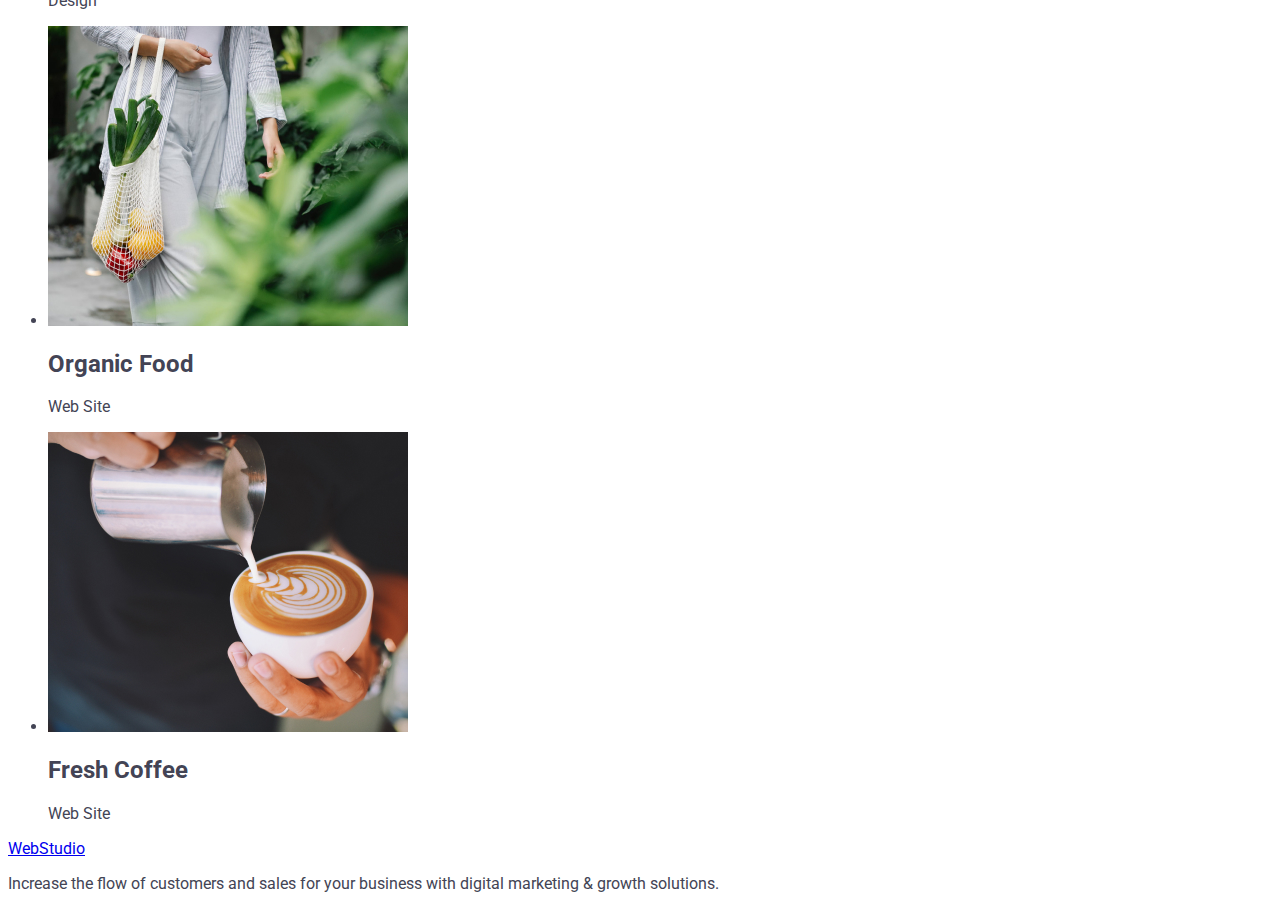
==== commit a05b852a: "draft6" ====
--- a/portfolio.html
+++ b/portfolio.html
@@ -15,19 +15,19 @@
   <body>
     <header>
       <nav>
-        <a class="logo link" href="./index.html"
-          >Web
+        <a class="logo link" href="./index.html">
+          Web
           <span class="textlogo">Studio</span>
         </a>
         <ul class="list">
           <li class="nav-item">
-            <a class="link" href="/index.html">Studio</a>
+            <a class="link" href="./index.html">Studio</a>
           </li>
           <li class="nav-item">
-            <a class="link" href="/portfolio.html">Portfolio</a>
+            <a class="link" href="./portfolio.html">Portfolio</a>
           </li>
           <li class="nav-item">
-            <a class="link" href="./index.html">Contacts</a>
+            <a class="link" href="">Contacts</a>
           </li>
         </ul>
       </nav>
@@ -68,7 +68,7 @@
 
         <ul class="List" href="">
           <li>
-            <a class="link" href>
+            <a class="link">
               <img
                 src="./images/banking-app-interface-concept.jpg"
                 alt="banking app"
--- a/css/styles.css
+++ b/css/styles.css
@@ -14,7 +14,7 @@
   font-size: 18px;
   font-style: normal;
   font-weight: 800;
-  line-height: 1.17px;
+  line-height: 1.17;
   letter-spacing: 0.54px;
   text-transform: uppercase;
 }
@@ -91,3 +91,26 @@
 .button:focus {
   background-color: #404bbf;
 }
+
+.list-header {
+  font-size: 20;
+  font-weight: 500;
+  line-height: 1.2;
+  letter-spacing: 0.02em;
+  color: #2e2f42;
+}
+.list-text {
+  font-size: 16px;
+  line-height: 1.5;
+  letter-spacing: 0.02em;
+  color: #2e2f42;
+}
+
+.third-header {
+  font-size: 36px;
+  line-height: 1.11;
+  text-align: center;
+  letter-spacing: 0.02em;
+  text-transform: capitalize;
+  color: #2e2f42;
+}
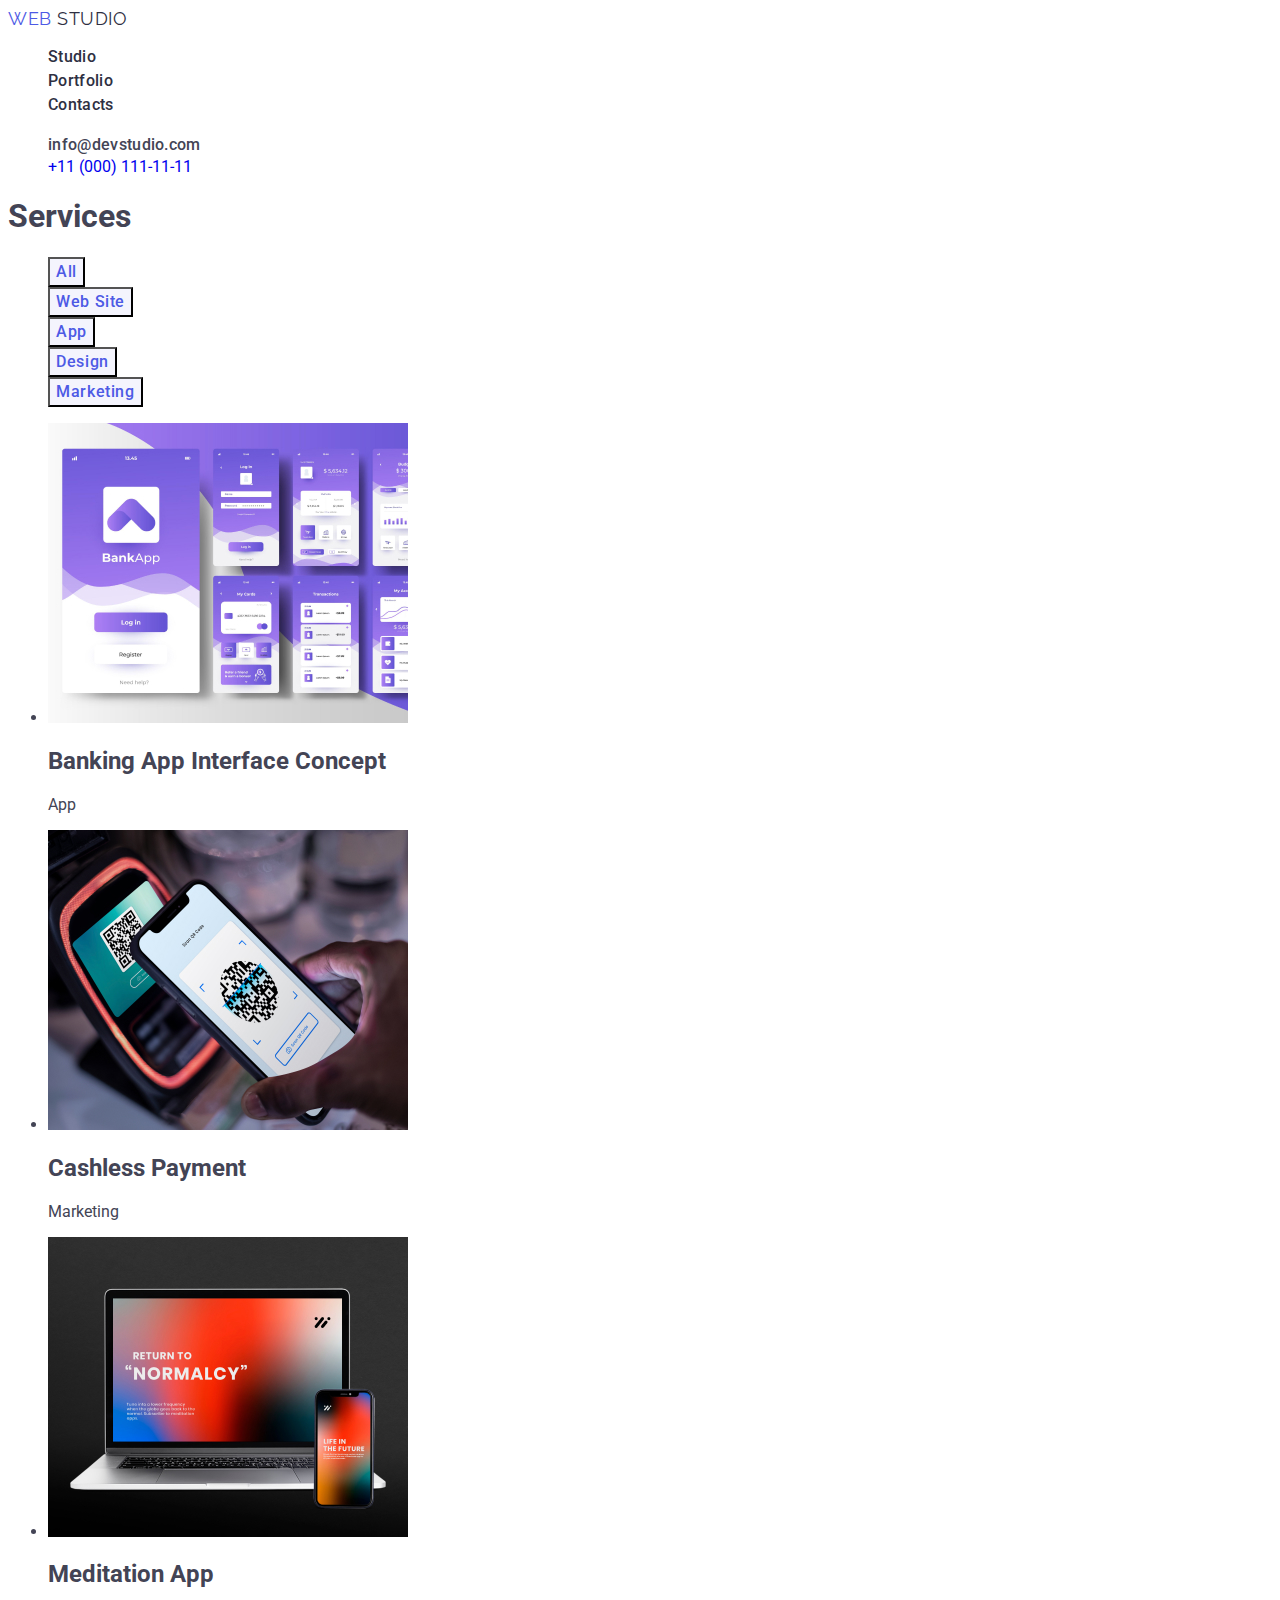
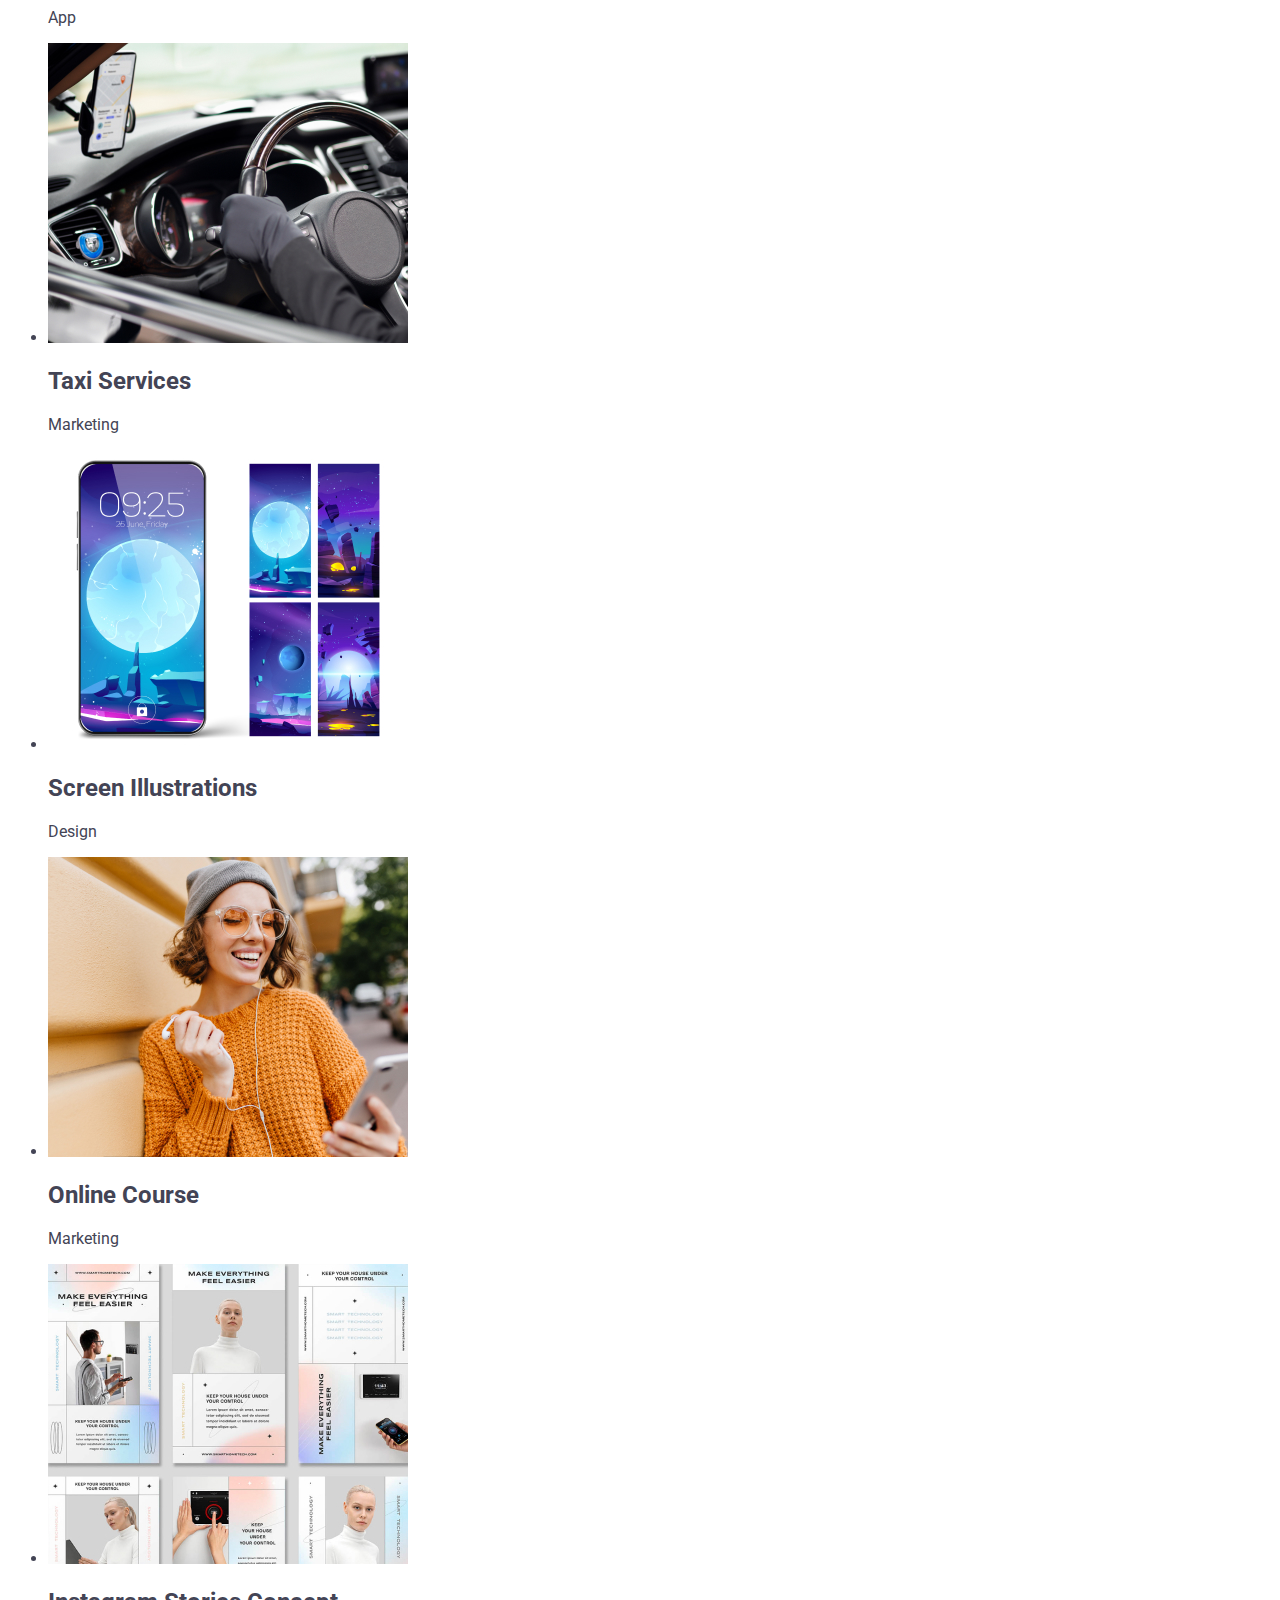
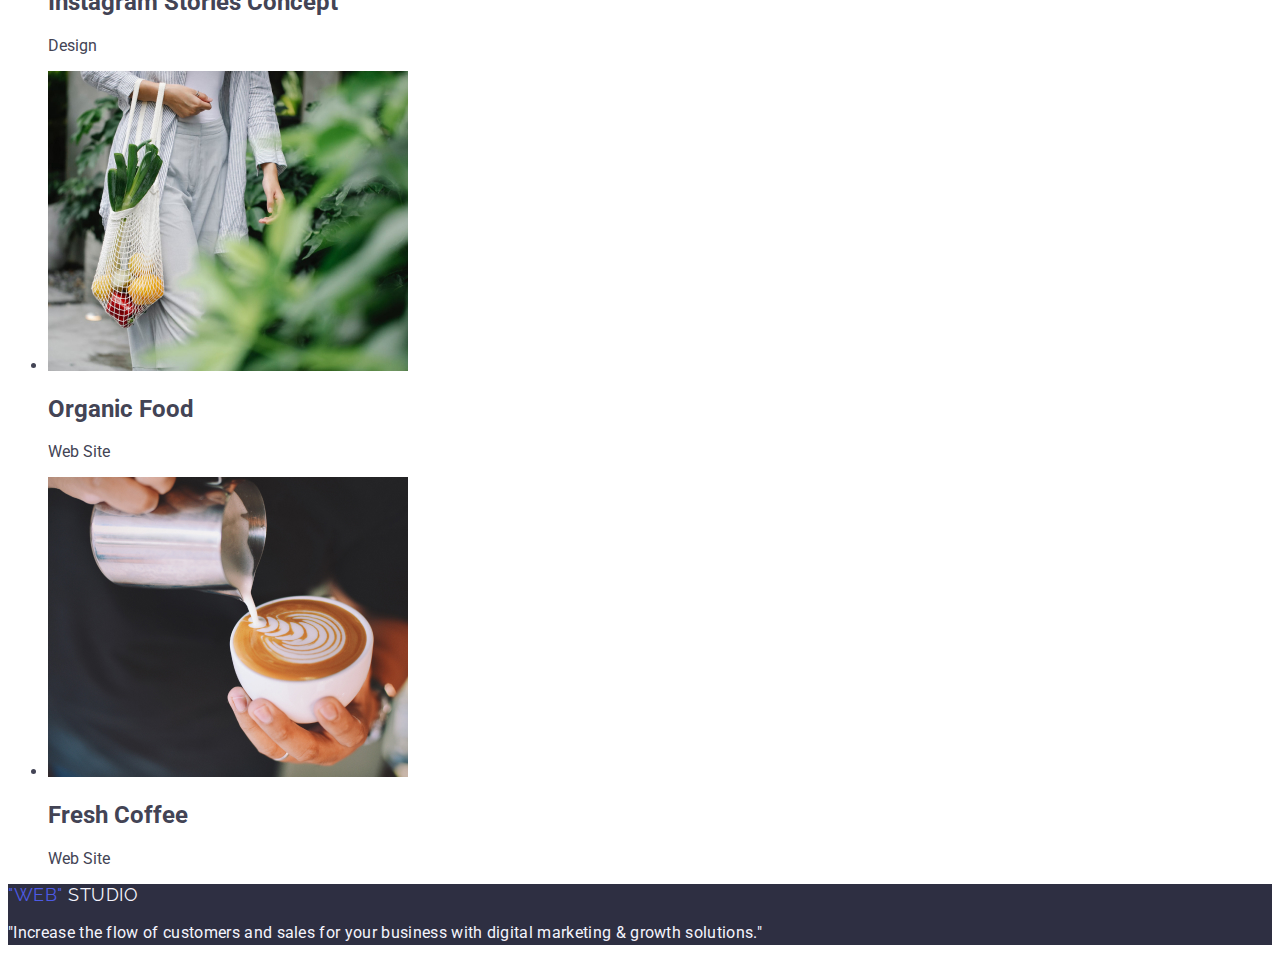
==== commit db1587e0: "draft8" ====
--- a/portfolio.html
+++ b/portfolio.html
@@ -66,7 +66,7 @@
           </li>
         </ul>
 
-        <ul class="List" href="">
+        <ul class="List">
           <li>
             <a class="link">
               <img
@@ -80,7 +80,7 @@
           </li>
 
           <li>
-            <a class="link" href>
+            <a class="link">
               <img
                 src="./images/cashless-payment.jpg"
                 alt="cashless payment"
@@ -92,7 +92,7 @@
           </li>
 
           <li>
-            <a class="link" href>
+            <a class="link">
               <img
                 src="./images/meditation-app.jpg"
                 alt="meditation application"
@@ -104,7 +104,7 @@
           </li>
 
           <li>
-            <a class="link" href>
+            <a class="link">
               <img
                 src="./images/taxi-service.jpg"
                 alt="taxi service"
@@ -116,7 +116,7 @@
           </li>
 
           <li>
-            <a class="link" href>
+            <a class="link">
               <img
                 src="./images/screen-illustrations.jpg"
                 alt="screen illustrations"
@@ -128,7 +128,7 @@
           </li>
 
           <li>
-            <a class="link" href>
+            <a class="link">
               <img
                 src="./images/online-courses.jpg"
                 alt="online courses"
@@ -140,7 +140,7 @@
           </li>
 
           <li>
-            <a class="link" href>
+            <a class="link">
               <img
                 src="./images/instagram-stories-concept.jpg"
                 alt="instagram stories"
@@ -152,7 +152,7 @@
           </li>
 
           <li>
-            <a class="link" href>
+            <a class="link">
               <img
                 src="./images/organic-food.jpg"
                 alt="organic food"
@@ -164,7 +164,7 @@
           </li>
 
           <li>
-            <a class="link" href>
+            <a class="link">
               <img
                 src="./images/fresh-coffee.jpg"
                 alt="fresh coffee"
@@ -178,11 +178,14 @@
       </section>
     </main>
 
-    <footer>
-      <a href="./index.html">WebStudio</a>
-      <p>
-        Increase the flow of customers and sales for your business with digital
-        marketing & growth solutions.
+    <footer class="footer">
+      <a class="logo link" href="./index.html"
+        >"Web"
+        <span class="logo-footer">Studio</span>
+      </a>
+      <p class="logo-footer-text">
+        "Increase the flow of customers and sales for your business with digital
+        marketing & growth solutions."
       </p>
     </footer>
   </body>
--- a/css/styles.css
+++ b/css/styles.css
@@ -12,10 +12,8 @@
   color: var(--iris);
   font-family: Raleway, sans-serif;
   font-size: 18px;
-  font-style: normal;
-  font-weight: 800;
   line-height: 1.17;
-  letter-spacing: 0.54px;
+  letter-spacing: 0.03em;
   text-transform: uppercase;
 }
 
@@ -93,7 +91,7 @@
 }
 
 .list-header {
-  font-size: 20;
+  font-size: 20px;
   font-weight: 500;
   line-height: 1.2;
   letter-spacing: 0.02em;
@@ -114,3 +112,70 @@
   text-transform: capitalize;
   color: #2e2f42;
 }
+
+.fourth-section {
+  background-color: #f4f4fd;
+}
+
+.fourth-header {
+  font-size: 36px;
+  line-height: 1.11;
+  text-align: center;
+  letter-spacing: 0.02em;
+  text-transform: capitalize;
+  color: #2e2f42;
+}
+
+.list.list-item {
+  background-color: #ffffff;
+}
+
+.footer {
+  background-color: #2e2f42;
+}
+
+.logo-footer {
+  color: #f4f4fd;
+}
+
+.logo-footer-text {
+  line-height: 1.5;
+  color: #f4f4fd;
+  letter-spacing: 0.02em;
+}
+
+.btn-menu {
+  font-family: "Roboto", sans-serif;
+  font-weight: 500;
+  font-size: 16px;
+  line-height: 1.5;
+  letter-spacing: 0.04em;
+  color: #4d5ae5;
+  background-color: #f4f4fd;
+  cursor: pointer;
+}
+
+.btn-menu:hover {
+  color: #ffffff;
+  background-color: #404bbf;
+}
+
+.btn-menu:focus {
+  color: #ffffff;
+  background-color: #404bbf;
+}
+
+.list .list-title {
+  font-weight: 500;
+  font-size: 20px;
+  line-height: 1.2;
+  letter-spacing: 0.02em;
+  color: #2e2f42;
+}
+
+.list .list-desc {
+  font-size: 16px;
+  line-height: 1.5;
+  letter-spacing: 0.02em;
+  color: #434455;
+}
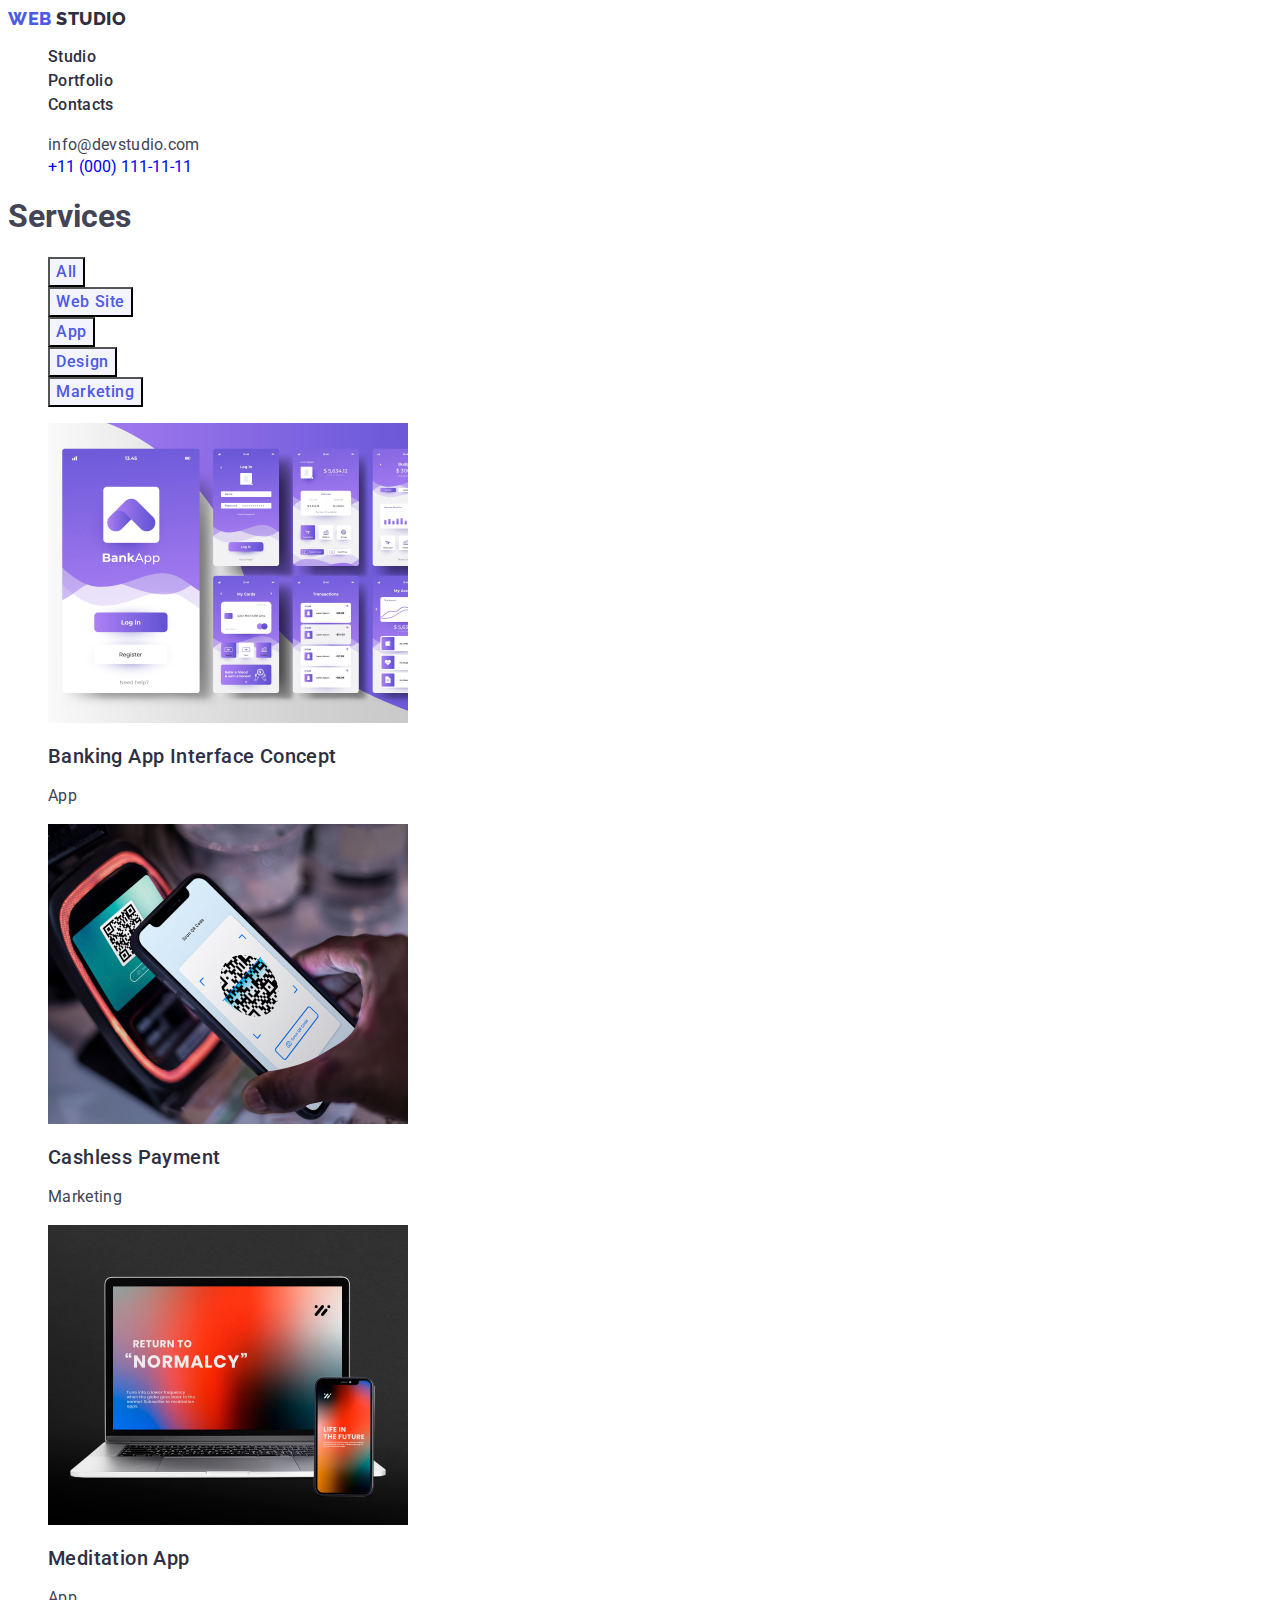
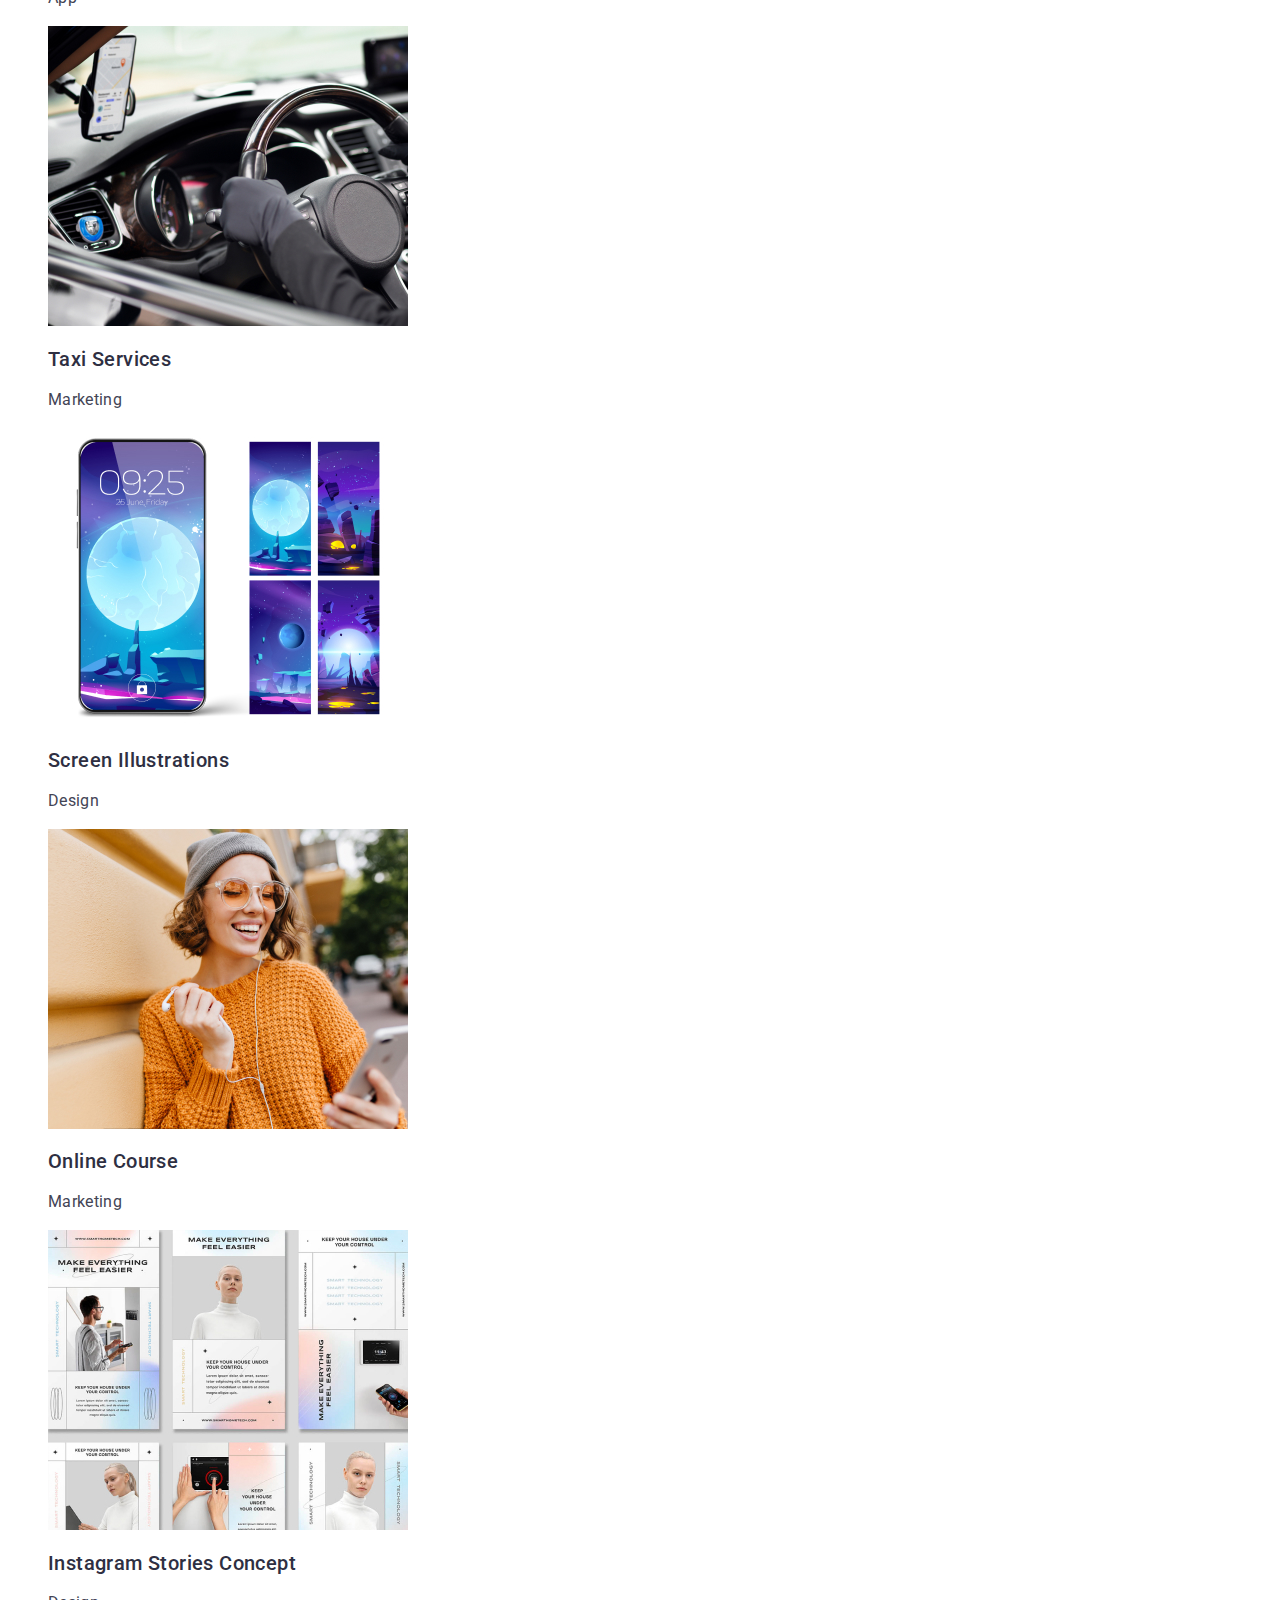
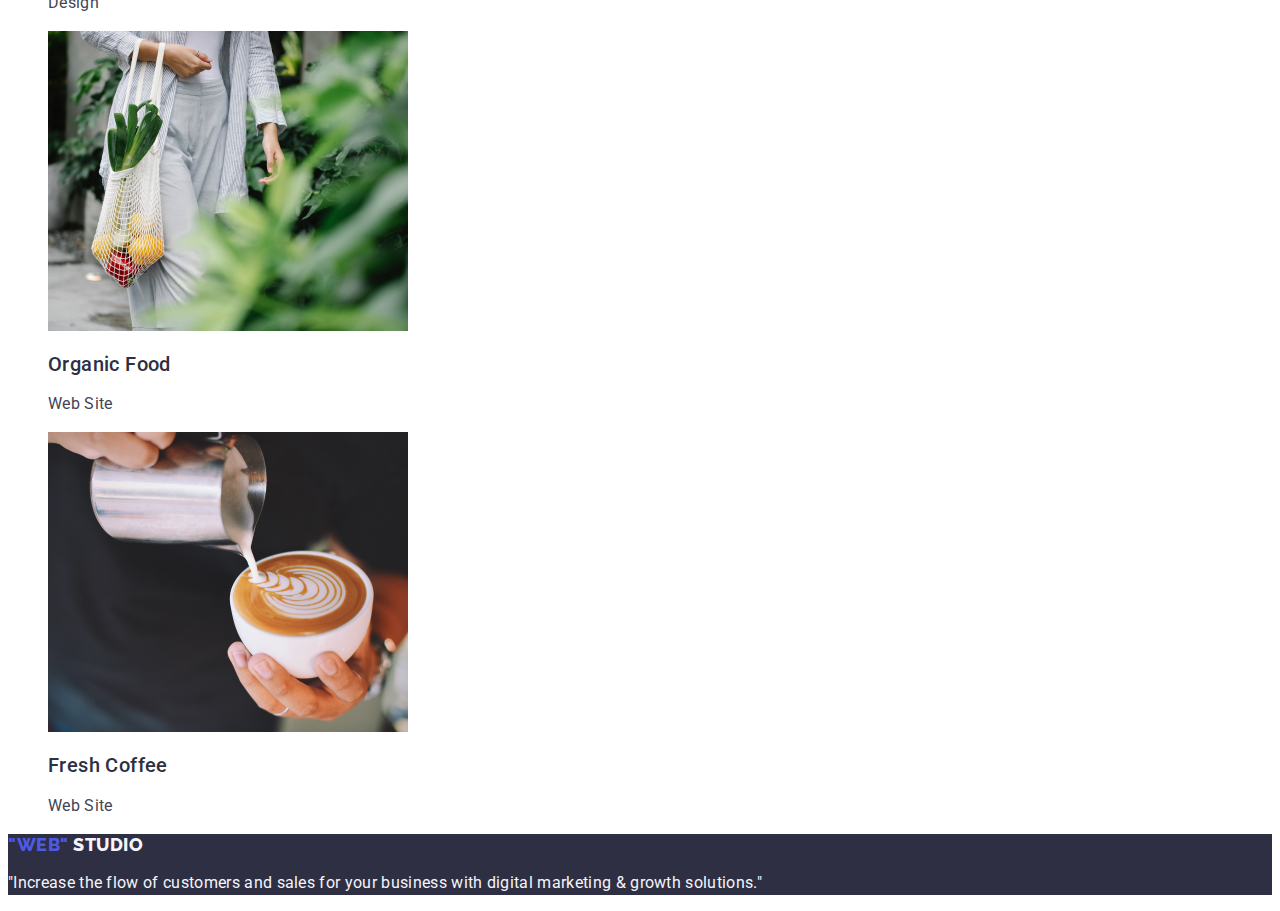
==== commit 08ff6c51: "draft10" ====
--- a/portfolio.html
+++ b/portfolio.html
@@ -66,7 +66,7 @@
           </li>
         </ul>
 
-        <ul class="List">
+        <ul class="list">
           <li>
             <a class="link">
               <img
@@ -74,9 +74,9 @@
                 alt="banking app"
                 width="360"
               />
+              <h2 class="list-title">Banking App Interface Concept</h2>
+              <p class="list-desc">App</p>
             </a>
-            <h2 class="list-title">Banking App Interface Concept</h2>
-            <p class="list-desc">App</p>
           </li>
 
           <li>
@@ -86,9 +86,9 @@
                 alt="cashless payment"
                 width="360"
               />
+              <h2 class="list-title">Cashless Payment</h2>
+              <p class="list-desc">Marketing</p>
             </a>
-            <h2 class="list-title">Cashless Payment</h2>
-            <p class="list-desc">Marketing</p>
           </li>
 
           <li>
@@ -98,9 +98,9 @@
                 alt="meditation application"
                 width="360"
               />
+              <h2 class="list-title">Meditation App</h2>
+              <p class="list-desc">App</p>
             </a>
-            <h2 class="list-title">Meditation App</h2>
-            <p class="list-desc">App</p>
           </li>
 
           <li>
@@ -110,9 +110,9 @@
                 alt="taxi service"
                 width="360"
               />
+              <h2 class="list-title">Taxi Services</h2>
+              <p class="list-desc">Marketing</p>
             </a>
-            <h2 class="list-title">Taxi Services</h2>
-            <p class="list-desc">Marketing</p>
           </li>
 
           <li>
@@ -122,9 +122,9 @@
                 alt="screen illustrations"
                 width="360"
               />
+              <h2 class="list-title">Screen Illustrations</h2>
+              <p class="list-desc">Design</p>
             </a>
-            <h2 class="list-title">Screen Illustrations</h2>
-            <p class="list-desc">Design</p>
           </li>
 
           <li>
@@ -134,9 +134,9 @@
                 alt="online courses"
                 width="360"
               />
+              <h2 class="list-title">Online Course</h2>
+              <p class="list-desc">Marketing</p>
             </a>
-            <h2 class="list-title">Online Course</h2>
-            <p class="list-desc">Marketing</p>
           </li>
 
           <li>
@@ -158,9 +158,9 @@
                 alt="organic food"
                 width="360"
               />
+              <h2 class="list-title">Organic Food</h2>
+              <p class="list-desc">Web Site</p>
             </a>
-            <h2 class="list-title">Organic Food</h2>
-            <p class="list-desc">Web Site</p>
           </li>
 
           <li>
@@ -170,9 +170,9 @@
                 alt="fresh coffee"
                 width="360"
               />
+              <h2 class="list-title">Fresh Coffee</h2>
+              <p class="list-desc">Web Site</p>
             </a>
-            <h2 class="list-title">Fresh Coffee</h2>
-            <p class="list-desc">Web Site</p>
           </li>
         </ul>
       </section>
--- a/css/styles.css
+++ b/css/styles.css
@@ -10,7 +10,8 @@
 
 .logo {
   color: var(--iris);
-  font-family: Raleway, sans-serif;
+  font-weight: 800;
+  font-family: "Raleway", sans-serif;
   font-size: 18px;
   line-height: 1.17;
   letter-spacing: 0.03em;
@@ -39,12 +40,10 @@
 
 .nav-contact .link {
   color: #434455;
-  font-family: Roboto;
   font-size: 16px;
-  font-style: normal;
-  font-weight: 500;
-  line-height: 24px; /* 150% */
-  letter-spacing: 0.32px;
+  font-weight: 400;
+  line-height: 1.5;
+  letter-spacing: 0.02em;
 }
 
 .link:hover {
@@ -101,7 +100,7 @@
   font-size: 16px;
   line-height: 1.5;
   letter-spacing: 0.02em;
-  color: #2e2f42;
+  color: #434455;
 }
 
 .third-header {
@@ -126,7 +125,7 @@
   color: #2e2f42;
 }
 
-.list.list-item {
+.list .list-item {
   background-color: #ffffff;
 }
 
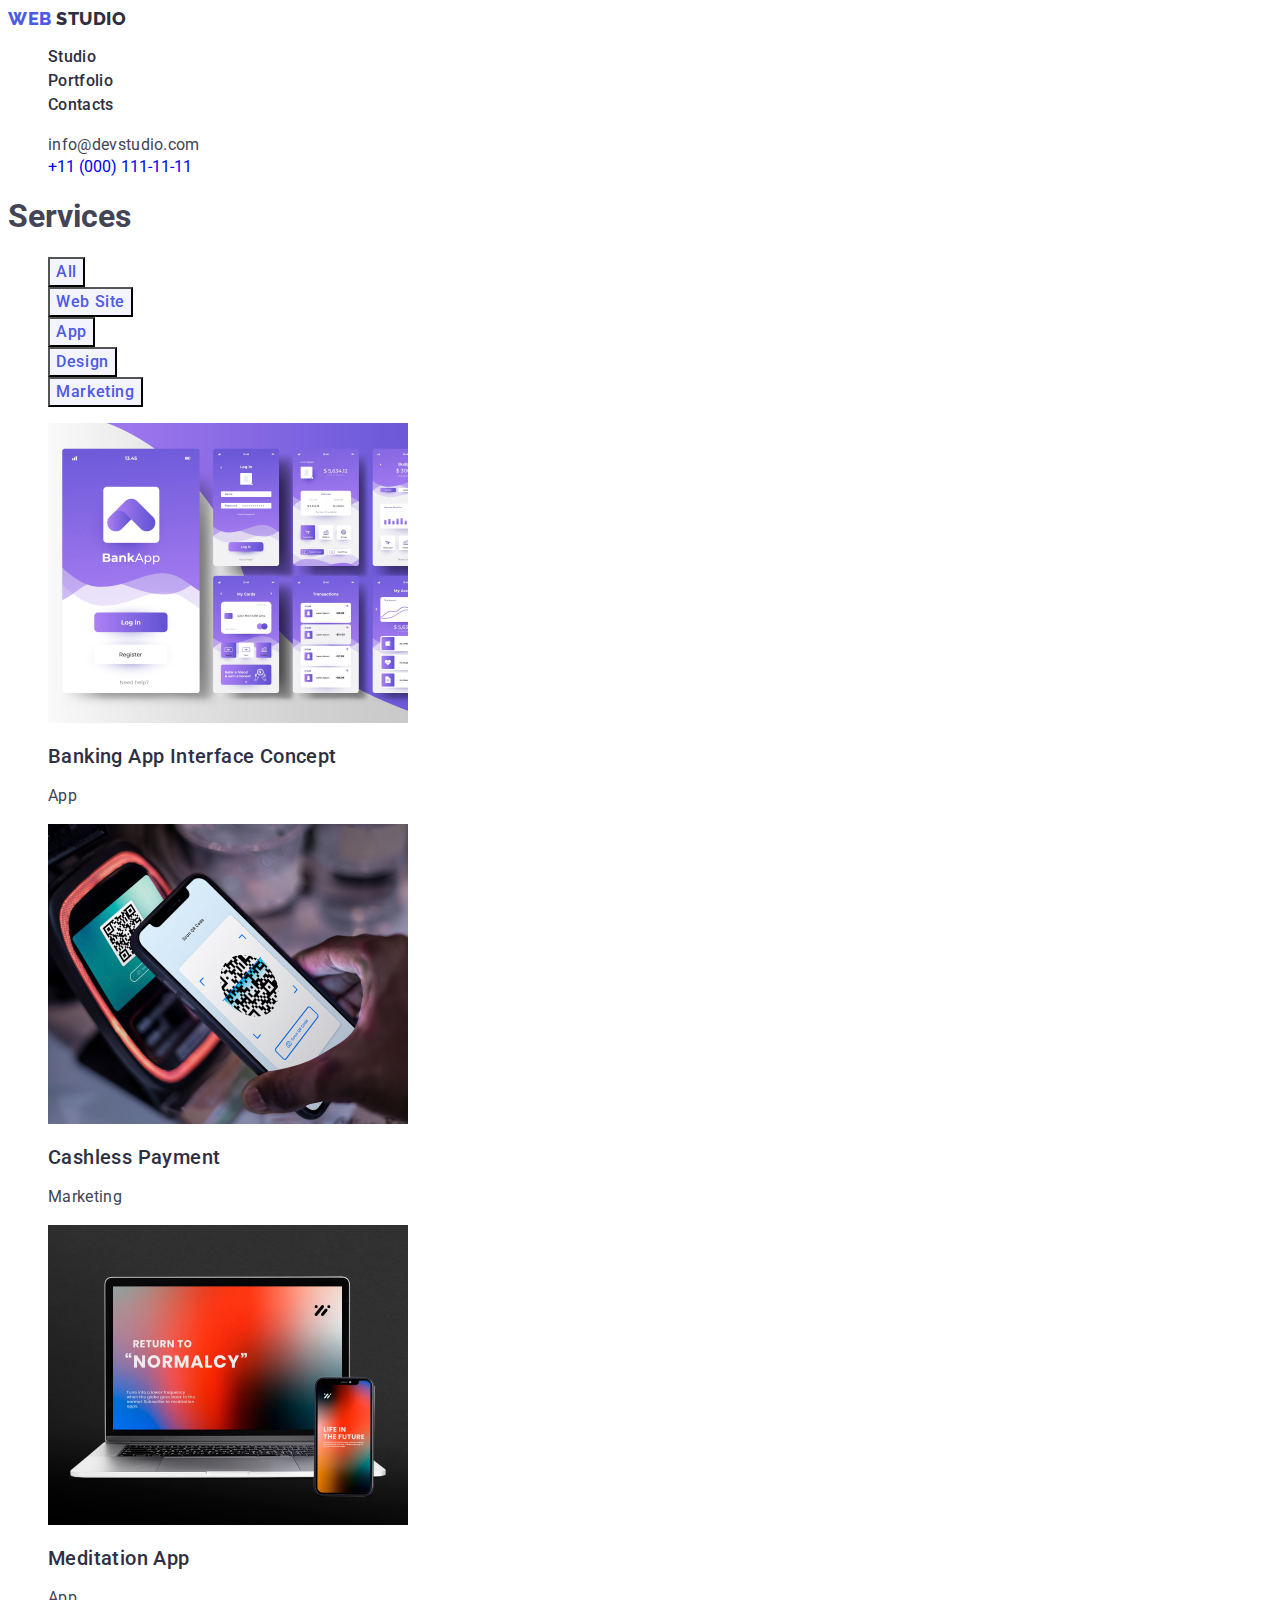
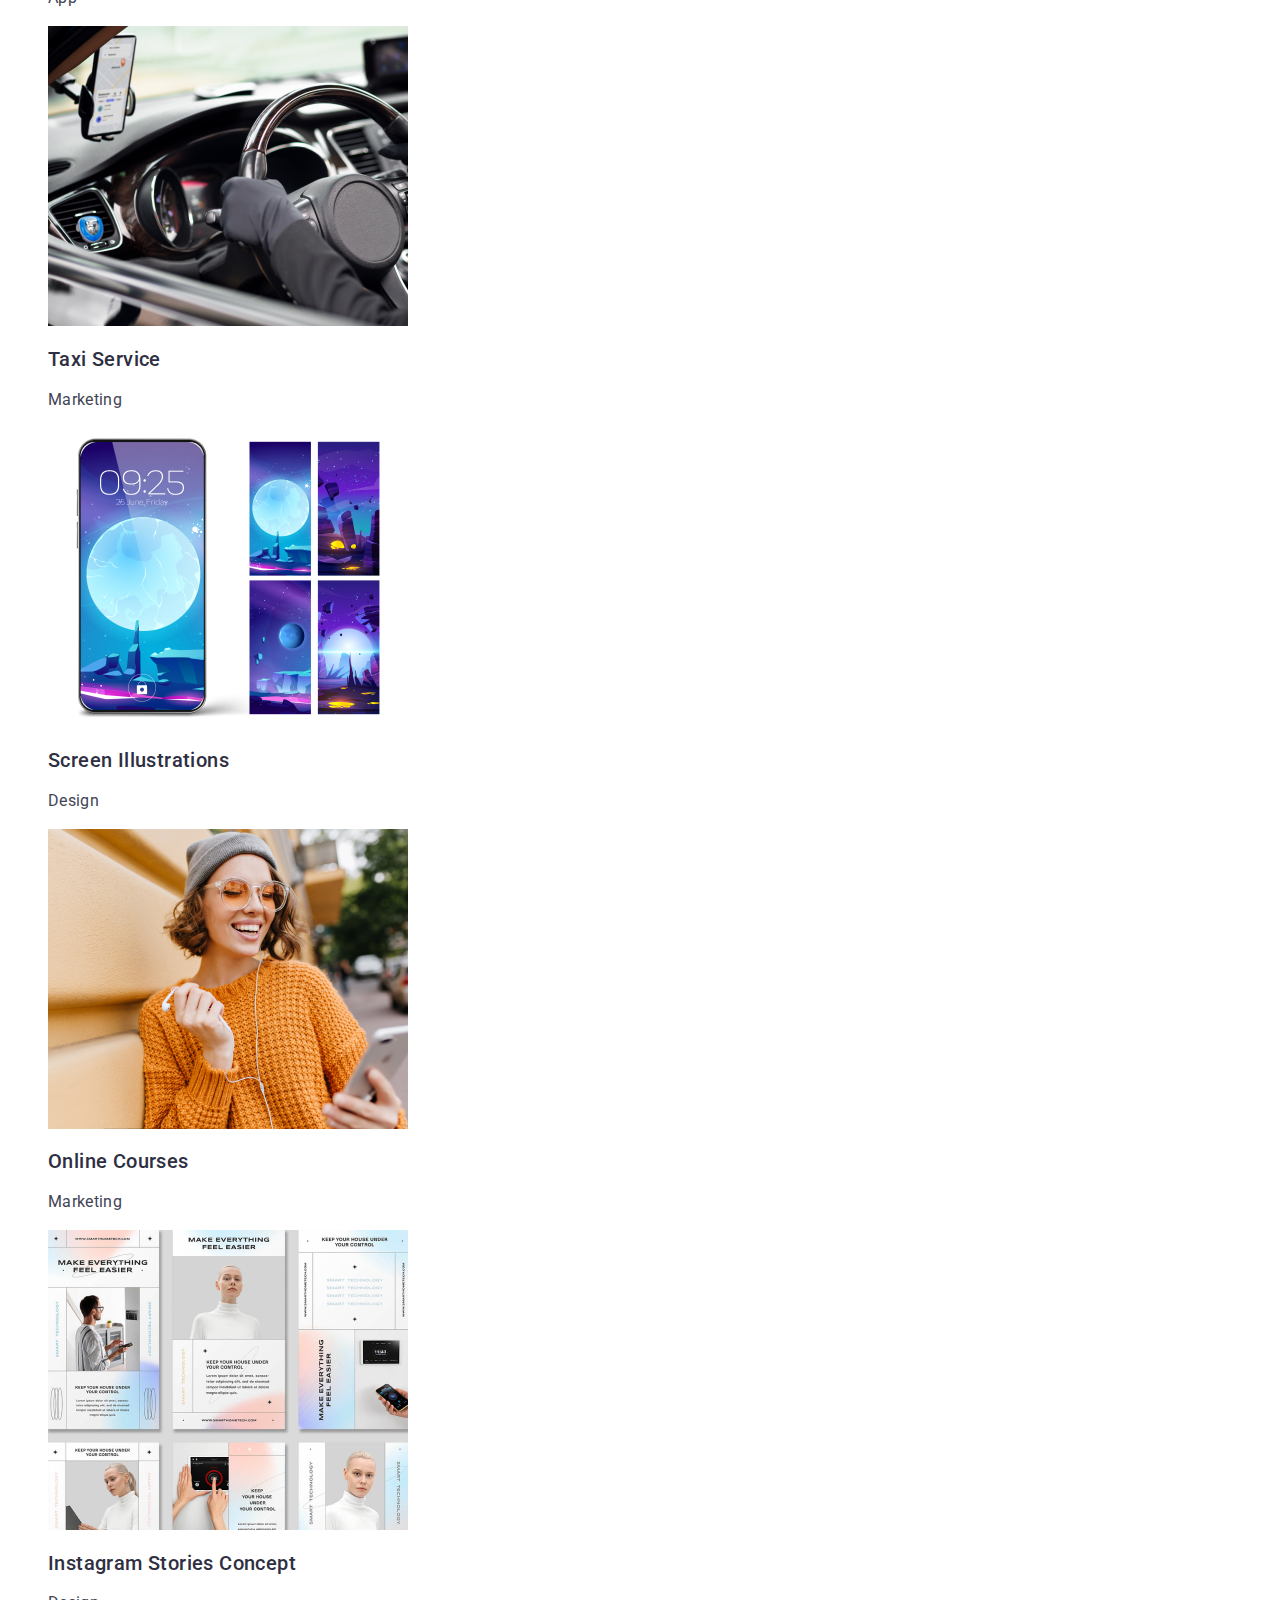
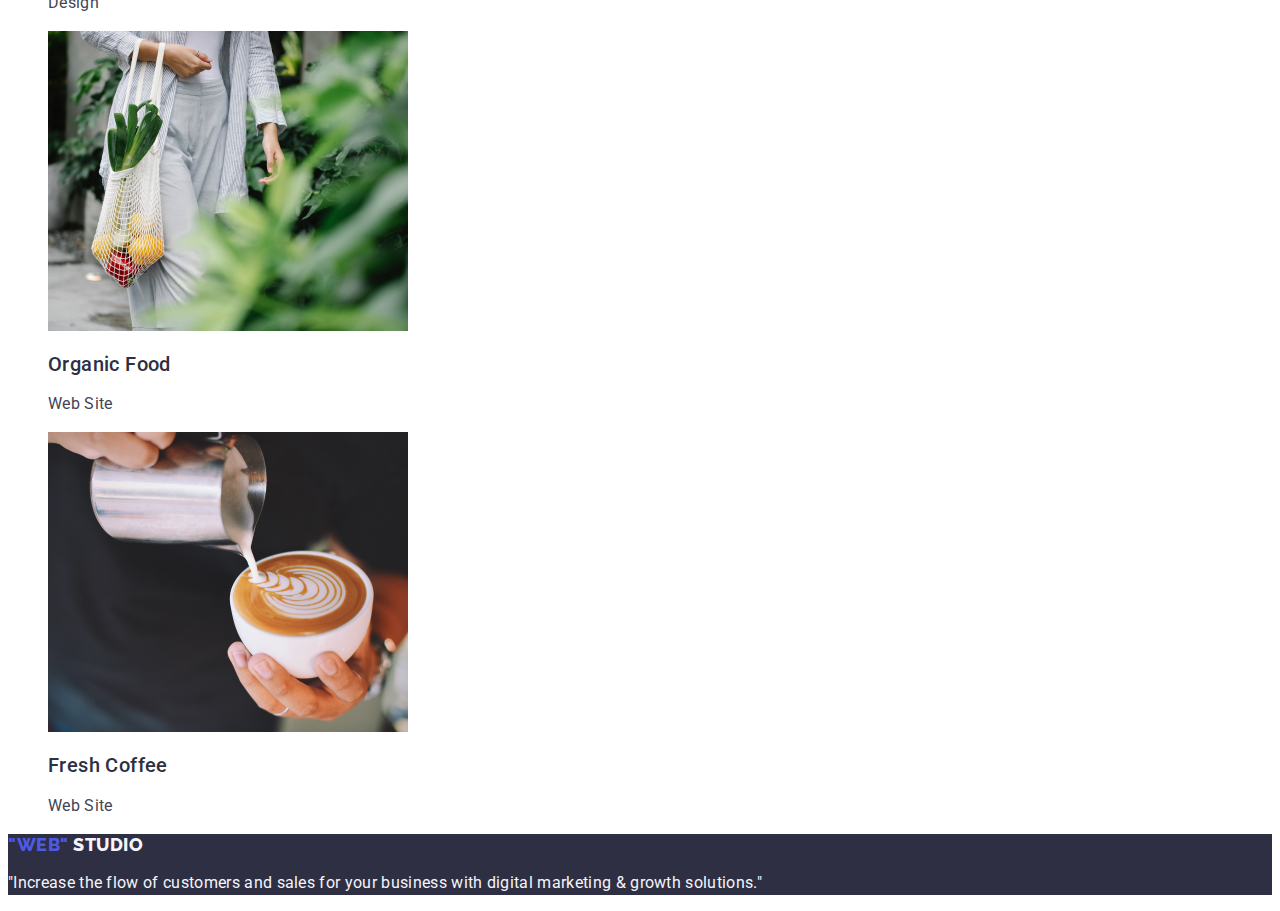
==== commit 35a504f9: "Draft11" ====
--- a/portfolio.html
+++ b/portfolio.html
@@ -110,7 +110,7 @@
                 alt="taxi service"
                 width="360"
               />
-              <h2 class="list-title">Taxi Services</h2>
+              <h2 class="list-title">Taxi Service</h2>
               <p class="list-desc">Marketing</p>
             </a>
           </li>
@@ -134,7 +134,7 @@
                 alt="online courses"
                 width="360"
               />
-              <h2 class="list-title">Online Course</h2>
+              <h2 class="list-title">Online Courses</h2>
               <p class="list-desc">Marketing</p>
             </a>
           </li>
@@ -146,9 +146,9 @@
                 alt="instagram stories"
                 width="360"
               />
+              <h2 class="list-title">Instagram Stories Concept</h2>
+              <p class="list-desc">Design</p>
             </a>
-            <h2 class="list-title">Instagram Stories Concept</h2>
-            <p class="list-desc">Design</p>
           </li>
 
           <li>
